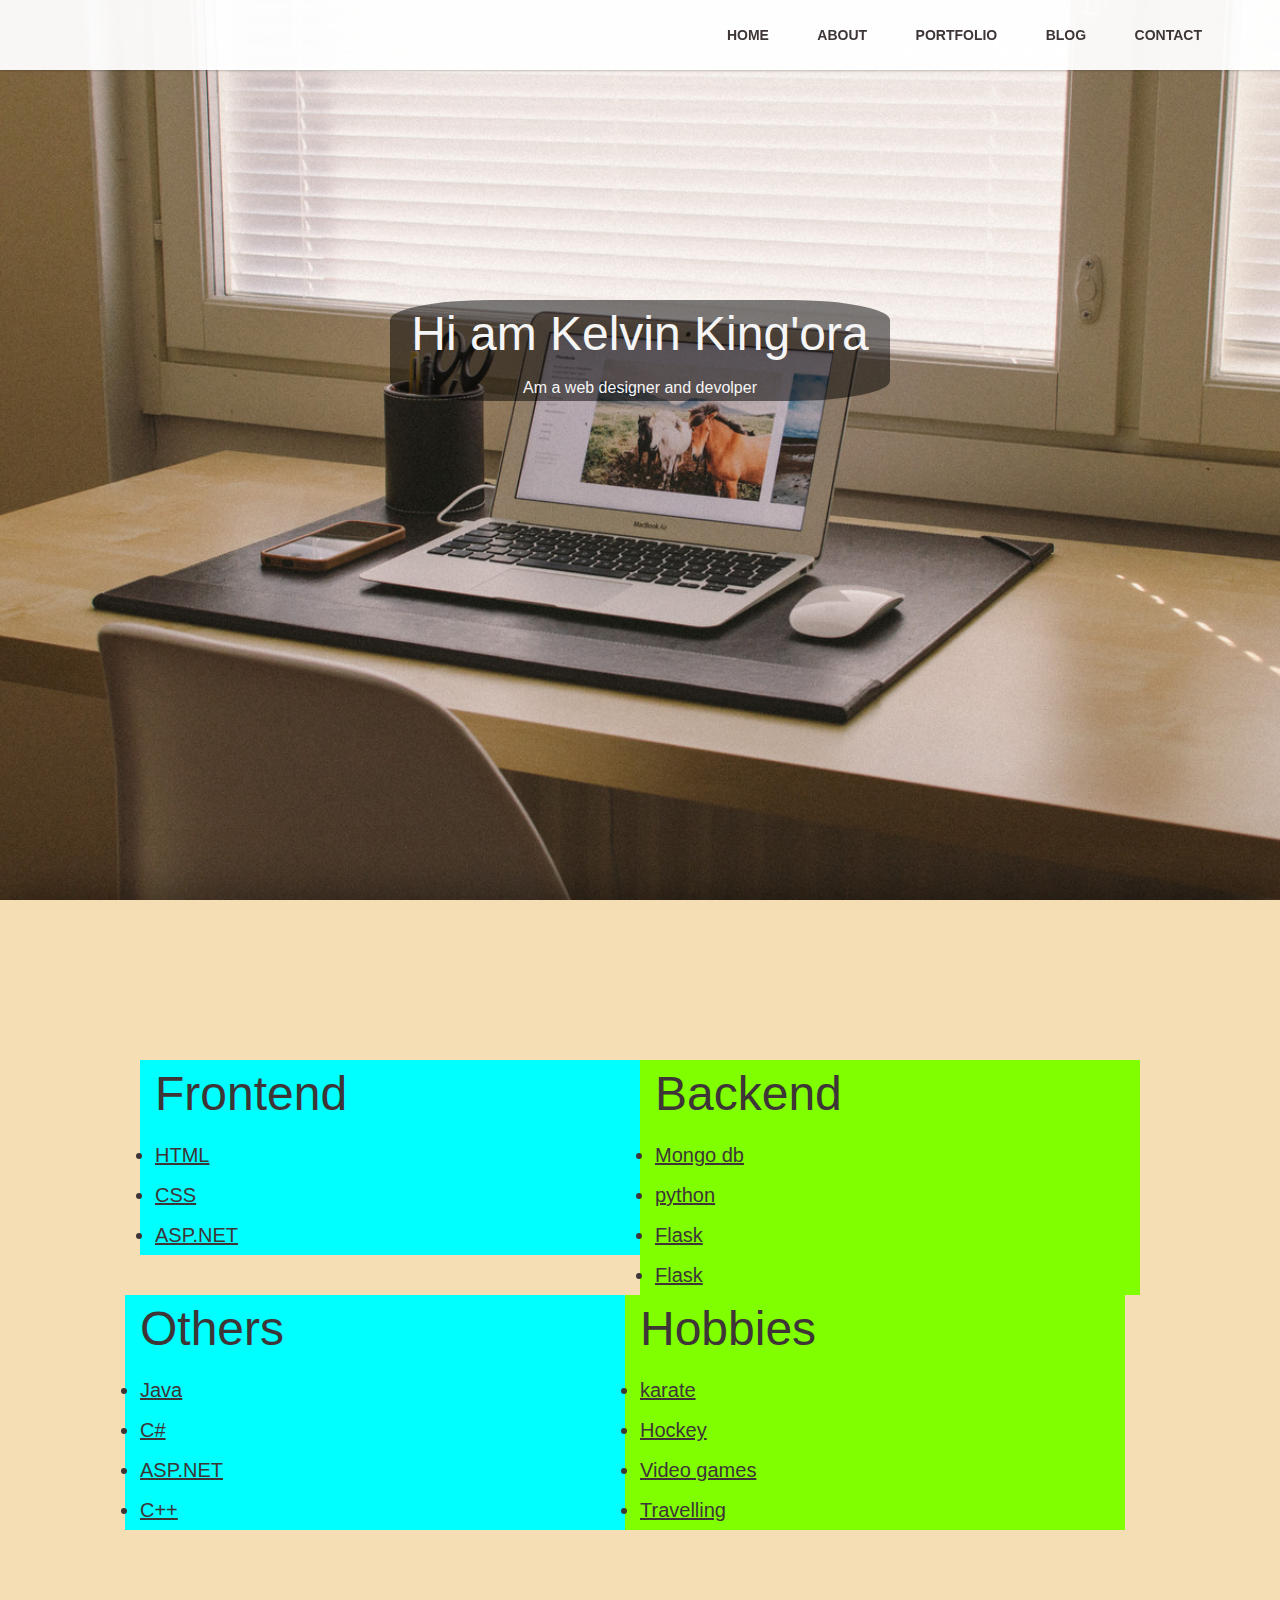
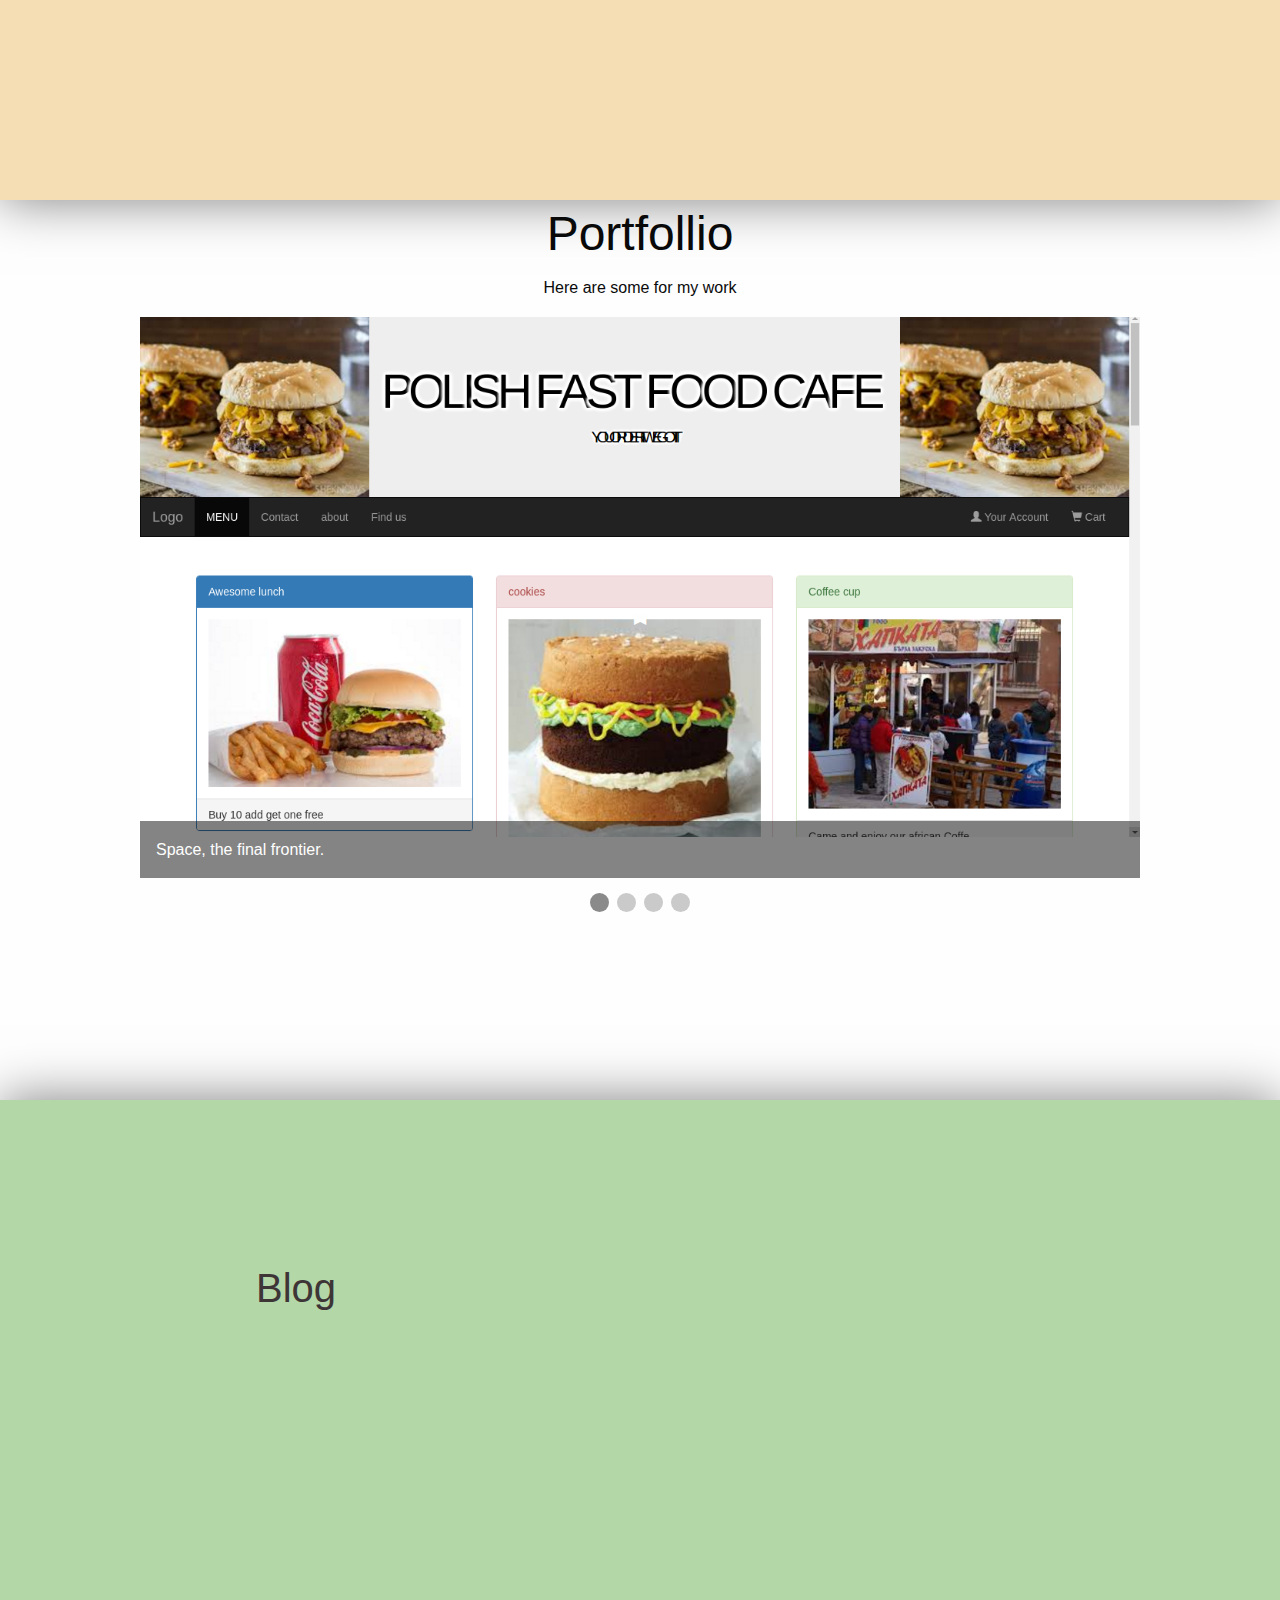
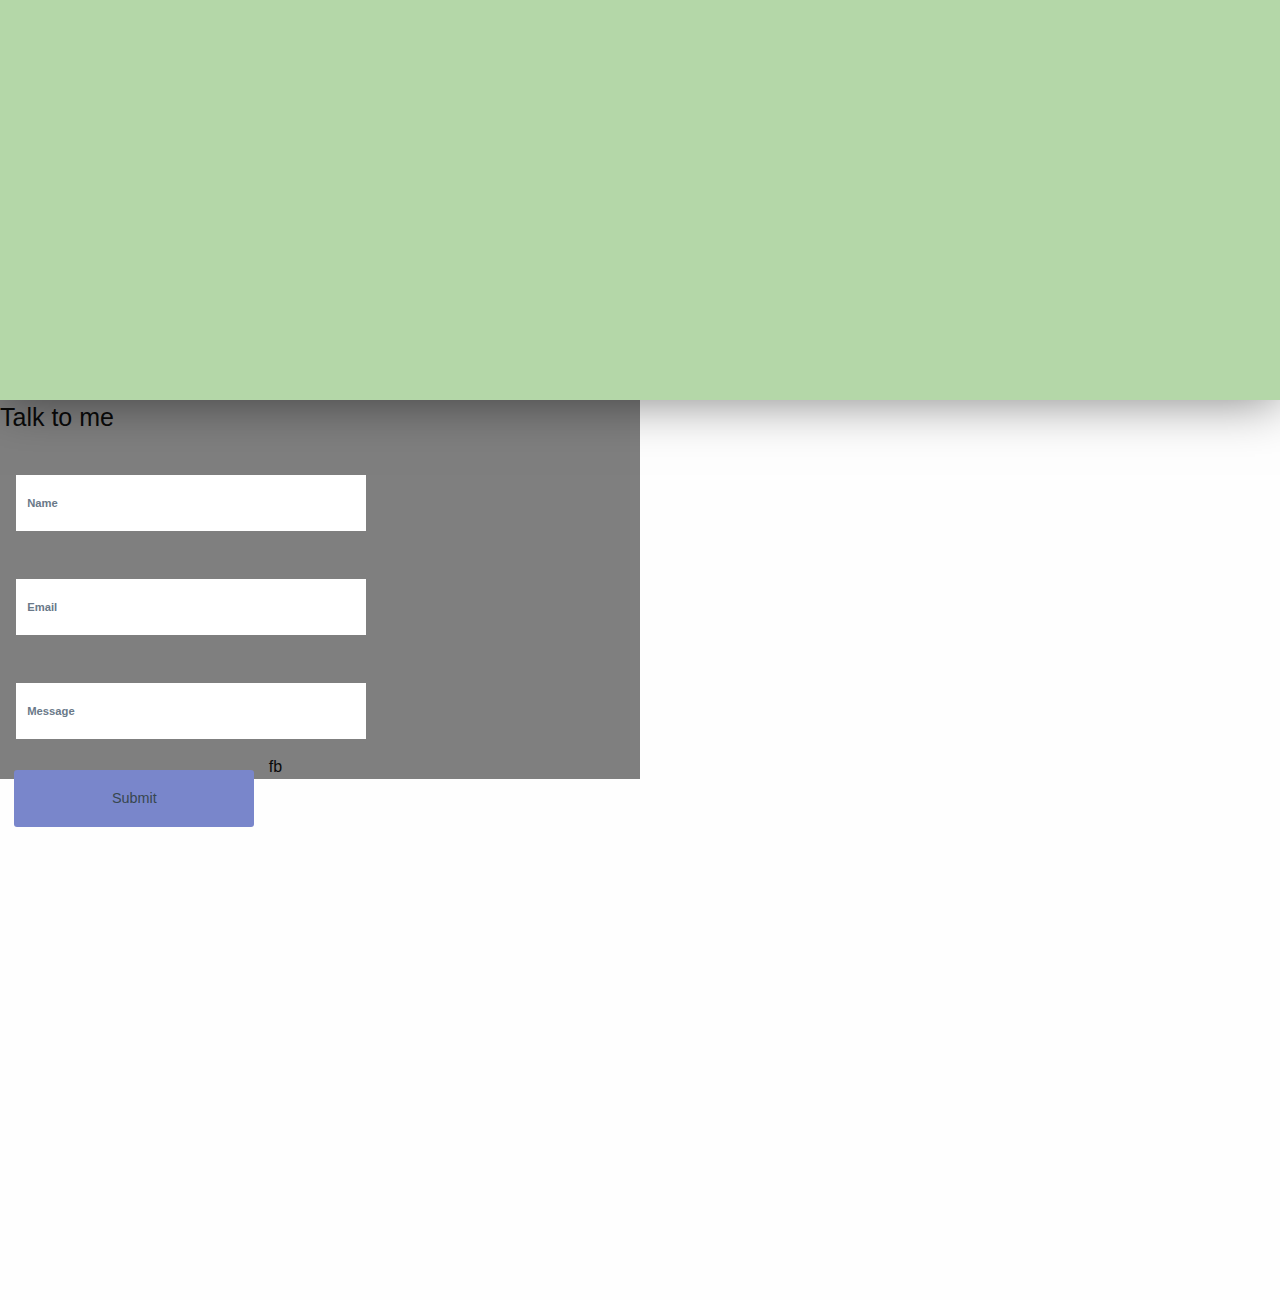
==== main.html @ 80c50687 "responsivenesss" ====
<!doctype html>
<html class="no-js" lang="en" dir="ltr">
  <head>
    <meta charset="utf-8">
    <meta http-equiv="x-ua-compatible" content="ie=edge">
    <meta name="viewport" content="width=device-width, initial-scale=1.0">
    <title>kelvin muchui</title>
      <link href='http://fonts.googleapis.com/css?family=Roboto:400,700,300' rel='stylesheet' type='text/css'>

	<link rel="stylesheet" href="css/reset.css"> <!-- CSS reset -->
	<link rel="stylesheet" href="css/style.css"> <!-- Resource style -->
	<script src="js/modernizr.js"></script> <!-- Modernizr -->
    <link rel="stylesheet" href="css/foundation.css">
      <link rel="stylesheet" href="css/component2.css">
    <link rel="stylesheet" href="css/app.css">
  </head>
  <body>
   <header class="cd-header">
		<nav class="cd-main-nav">
			<ul>
				<!-- inser more links here -->
				<li><a href="#home">Home</a></li>
				<li><a href="#about">About</a></li>
				<li><a href="#portfolio">Portfolio</a></li>
				<li><a href="#blog">Blog</a></li>
				<li><a href="#contact">Contact</a></li>
			</ul>
		</nav> <!-- cd-main-nav -->
	</header>

	<main class="cd-main-content">
		<div class="cd-fixed-bg cd-bg-1">
			<div class="row">
            <div class="small-6 large-centered columns" id="name">
                <h1>
                Hi am Kelvin King'ora
                    </h1>
                    <p>Am a web designer and devolper</p>

                </div>
                </div>

            </div>

		</div> <!-- cd-fixed-bg -->

		<div class="cd-scrolling-bg cd-color-2" id="about">

				<div class="row">
  <div class="small-12 large-6 columns" id="right">

                    <h1>Frontend </h1>
      <u>
      <li>HTML</li>
      <li>CSS</li>
          <li>ASP.NET</li>

      </u>
                    </div>
  <div class="small-12 large-6 columns" id="left">
      <h1>Backend</h1>

                     <u>
      <li>Mongo db</li>
      <li>python</li>
          <li>Flask</li>
        <li>Flask</li>



      </u>
                    </div>
                    <div class="row">
  <div class="small-12 large-6 columns" id="right">

                    <h1>Others</h1>
      <u>
      <li>Java</li>
      <li>C#</li>
          <li>ASP.NET</li>
          <li>C++</li>

      </u>
                    </div>
  <div class="small-12 large-6 columns" id="left">
      <h1>Hobbies</h1>

                     <u>
      <li>karate</li>
      <li>Hockey</li>
          <li>Video games</li>
         <li>Travelling</li>

      </u>
                    </div>

</div>
			</div> <!-- cd-container -->
		</div> <!-- cd-scrolling-bg -->

		<div class="cd-fixed-bg cd-bg-2">
			<div class="row">
            <div class="small-6 large-12" id="portfolio">
                  <h1 id="port">
                Portfollio
                    </h1>
                    <p id="port">Here are some for my work</p>

<div class="orbit" role="region" aria-label="Favorite Space Pictures" data-orbit>
  <ul class="orbit-container">
    <button class="orbit-previous"><span class="show-for-sr">Previous Slide</span>&#9664;&#xFE0E;</button>
    <button class="orbit-next"><span class="show-for-sr">Next Slide</span>&#9654;&#xFE0E;</button>
    <li class="is-active orbit-slide">
      <img class="orbit-image" src="img/fastfood.png" alt="Space">
      <figcaption class="orbit-caption">Space, the final frontier.</figcaption>
    </li>
    <li class="orbit-slide">
      <img class="orbit-image" src="img/hotel.png" alt="Space">
      <figcaption class="orbit-caption">Lets Rocket!</figcaption>
    </li>
    <li class="orbit-slide">
      <img class="orbit-image" src="img/skeis.png" alt="Space">
      <figcaption class="orbit-caption">Encapsulating</figcaption>
    </li>
    <li class="orbit-slide">
      <img class="orbit-image" src="img/watoi.png" alt="Space">
      <figcaption class="orbit-caption">Outta This World</figcaption>
    </li>
  </ul>
  <nav class="orbit-bullets">
    <button class="is-active" data-slide="0"><span class="show-for-sr">First slide details.</span><span class="show-for-sr">Current Slide</span></button>
    <button data-slide="1"><span class="show-for-sr">Second slide details.</span></button>
    <button data-slide="2"><span class="show-for-sr">Third slide details.</span></button>
    <button data-slide="3"><span class="show-for-sr">Fourth slide details.</span></button>
  </nav>
</div>



                </div>
                </div>

		</div> <!-- cd-fixed-bg -->

		<div class="cd-scrolling-bg cd-color-3">
			<div class="cd-container">
                <h2>Blog
            </h2>

			</div> <!-- cd-container -->
		</div> <!-- cd-scrolling-bg -->
		<div class="cd-fixed-bg cd-bg-4" id="contact">
      <div class="small-12 large-6" id="form">
      <h4>Talk to me</h4>
      <section class="content">
				<span class="input input--ichiro">
					<input class="input__field input__field--ichiro" type="text" id="input-25" />
					<label class="input__label input__label--ichiro" for="input-25">
						<span class="input__label-content input__label-content--ichiro">Name</span>
					</label>
				</span>
				<span class="input input--ichiro">
					<input class="input__field input__field--ichiro" type="text" id="input-26" />
					<label class="input__label input__label--ichiro" for="input-26">
						<span class="input__label-content input__label-content--ichiro">Email</span>
					</label>
				</span>
				<span class="input input--ichiro">
					<input class="input__field input__field--ichiro" type="text" id="input-27" />
					<label class="input__label input__label--ichiro" for="input-27">
						<span class="input__label-content input__label-content--ichiro">Message</span>
					</label>
				</span>
          <div class="box bg-1">
					<button class="button button--pipaluk button--text-thick">Submit</button>

				</div>
			</section>
            </div>
            <div class="small-6 large-6 cols" id="form">
                fb
            </div>

            <div class="column small-4" id="form"></div>
		</div> <!-- cd-fixed-bg -->
	</main> <!-- cd-main-content -->
    <script src="js/classie.js"></script>
		<script>
			(function() {
				// trim polyfill : https://developer.mozilla.org/en-US/docs/Web/JavaScript/Reference/Global_Objects/String/Trim
				if (!String.prototype.trim) {
					(function() {
						// Make sure we trim BOM and NBSP
						var rtrim = /^[\s\uFEFF\xA0]+|[\s\uFEFF\xA0]+$/g;
						String.prototype.trim = function() {
							return this.replace(rtrim, '');
						};
					})();
				}

				[].slice.call( document.querySelectorAll( 'input.input__field' ) ).forEach( function( inputEl ) {
					// in case the input is already filled..
					if( inputEl.value.trim() !== '' ) {
						classie.add( inputEl.parentNode, 'input--filled' );
					}

					// events:
					inputEl.addEventListener( 'focus', onInputFocus );
					inputEl.addEventListener( 'blur', onInputBlur );
				} );

				function onInputFocus( ev ) {
					classie.add( ev.target.parentNode, 'input--filled' );
				}

				function onInputBlur( ev ) {
					if( ev.target.value.trim() === '' ) {
						classie.remove( ev.target.parentNode, 'input--filled' );
					}
				}
			})();
		</script>
	<script src="http://ajax.googleapis.com/ajax/libs/jquery/1.11.0/jquery.min.js"></script>
	<script src="js/main.js"></script> <!-- Resource jQuery -->

    <script src="js/vendor/jquery.js"></script>
    <script src="js/vendor/what-input.js"></script>
    <script src="js/vendor/foundation.js"></script>
    <script src="js/app.js"></script>
  </body>
</html>
---- css/style.css ----
/* -------------------------------- 

Primary style

-------------------------------- */
html * {
  -webkit-font-smoothing: antialiased;
  -moz-osx-font-smoothing: grayscale;
}

*, *:after, *:before {
  -webkit-box-sizing: border-box;
  -moz-box-sizing: border-box;
  box-sizing: border-box;
}

body {
  font-size: 100%;
  font-family: "Roboto", sans-serif;
  color: #3d3536;
  background-color: white;
}

body, html {
  /* important */
  height: 100%;
}

a {
  color: #b4d7a8;
  text-decoration: none;
}

/* -------------------------------- 

Modules - reusable parts of our design

-------------------------------- */
.cd-container {
  /* this class is used to give a max-width to the element it is applied to, and center it horizontally when it reaches that max-width */
  width: 90%;
  max-width: 768px;
  margin: 0 auto;
}
.cd-container::after {
  /* clearfix */
  content: '';
  display: table;
  clear: both;
}

/* -------------------------------- 

Main components 

-------------------------------- */
.cd-header {
  position: fixed;
  top: 0;
  left: 0;
  width: 100%;
  height: 50px;
  background: rgba(255, 255, 255, 0.95);
  box-shadow: 0 1px 2px rgba(0, 0, 0, 0.2);
  z-index: 2;
}
.cd-header:after {
  content: "";
  display: table;
  clear: both;
}
.cd-header #cd-logo {
  float: left;
  margin: 13px 0 0 5%;
}
.cd-header #cd-logo img {
  display: block;
}
@media only screen and (min-width: 768px) {
  .cd-header {
    height: 70px;
  }
  .cd-header #cd-logo {
    margin: 23px 0 0 5%;
  }
}

.cd-main-nav {
  float: right;
  margin-right: 5%;
  width: 44px;
  height: 100%;
  background: url("../img/cd-icon-menu.svg") no-repeat center center;
  background-size: 44px 44px;
  cursor: pointer;
}
.cd-main-nav ul {
  position: absolute;
  top: 0;
  left: 0;
  width: 100%;
  -webkit-transform: translateY(-100%);
  -moz-transform: translateY(-100%);
  -ms-transform: translateY(-100%);
  -o-transform: translateY(-100%);
  transform: translateY(-100%);
}
.cd-main-nav ul.is-visible {
  -webkit-transform: translateY(50px);
  -moz-transform: translateY(50px);
  -ms-transform: translateY(50px);
  -o-transform: translateY(50px);
  transform: translateY(50px);
}
.cd-main-nav a {
  display: block;
  height: 50px;
  line-height: 50px;
  padding-left: 5%;
  background: #2f292a;
  border-top: 1px solid #453c3d;
  color: #8e7d7f;
}
@media only screen and (min-width: 768px) {
  .cd-main-nav {
    width: auto;
    height: auto;
    background: none;
    cursor: auto;
  }
  .cd-main-nav ul {
    position: static;
    width: auto;
    -webkit-transform: translateY(0);
    -moz-transform: translateY(0);
    -ms-transform: translateY(0);
    -o-transform: translateY(0);
    transform: translateY(0);
    line-height: 70px;
  }
  .cd-main-nav ul.is-visible {
    -webkit-transform: translateY(0);
    -moz-transform: translateY(0);
    -ms-transform: translateY(0);
    -o-transform: translateY(0);
    transform: translateY(0);
  }
  .cd-main-nav li {
    display: inline-block;
    margin-left: 1em;
  }
  .cd-main-nav a {
    display: inline-block;
    height: auto;
    line-height: normal;
    background: transparent;
    padding: .6em 1em;
    border-top: none;
    color: #3d3536;
    text-transform: uppercase;
    font-weight: bold;
    font-size: 14px;
    font-size: 0.875rem;
  }
  .no-touch .cd-main-nav a:hover {
    color: #99a478;
  }
}

.cd-main-content {
  /* you need to assign a min-height to the main content so that the children can inherit it*/
  height: 100%;
  position: relative;
  z-index: 1;
}

.cd-fixed-bg {
  position: relative;
  min-height: 100%;
  background-size: cover;
  background-repeat: no-repeat;
  background-position: center center;
  z-index: 1;
}

.cd-fixed-bg.cd-bg-1 {
  background-image: url("../img/work-desk-computer-laptop.jpg");
}
.cd-fixed-bg.cd-bg-2 {
  background-image: url("../img/cd-background-2.jpg");
}
.cd-fixed-bg.cd-bg-3 {
  background-image: url("../img/cd-background-3.jpg");
}
.cd-fixed-bg.cd-bg-4 {
  background-image: url("../img/cd-background-4.jpg");
}
@media only screen and (min-width: 768px) {
  .cd-fixed-bg h1, .cd-fixed-bg h2 {
    font-size: 36px;
  }
}
@media only screen and (min-width: 1170px) {
  .cd-fixed-bg {
    background-attachment: fixed;
  }
  .cd-fixed-bg h1, .cd-fixed-bg h2 {
    font-size: 48px;
    font-weight: 300;
  }
}

.cd-scrolling-bg {
  position: relative;
  min-height: 100%;
  padding: 4em 0;
  line-height: 1.6;
  box-shadow: 0 0 50px rgba(0, 0, 0, 0.5);
  z-index: 2;
}
.cd-scrolling-bg.cd-color-1 {
  background-color: #3d3536;
  color: #a6989a;
}
.cd-scrolling-bg.cd-color-2 {
  background-color:wheat;
  color: #3d3536;
}
.cd-scrolling-bg.cd-color-3 {
  background-color: #b4d7a8;
  color: #3d3536;
}
@media only screen and (min-width: 768px) {
  .cd-scrolling-bg {
    padding: 8em 0;
    font-size: 20px;
    font-size: 1.25rem;
    line-height: 2;
    font-weight: 300;
  }
}
---- css/component2.css ----
.grid {
	padding: 20px 20px 100px 20px;
	max-width: 1300px;
	margin: 0 auto;
	list-style: none;
	text-align: center;
}

.grid li {
	display: inline-block;
	width: 440px;
	margin: 0;
	padding: 20px;
	text-align: left;
	position: relative;
}

.grid figure {
	margin: 0;
	position: relative;
}

.grid figure img {
	max-width: 100%;
	display: block;
	position: relative;
}

.grid figcaption {
	position: absolute;
	top: 0;
	left: 0;
	padding: 20px;
	background: #2c3f52;
	color: #ed4e6e;
}

.grid figcaption h3 {
	margin: 0;
	padding: 0;
	color: #fff;
}

.grid figcaption span:before {
	content: 'by ';
}

.grid figcaption a {
	text-align: center;
	padding: 5px 10px;
	border-radius: 2px;
	display: inline-block;
	background: #ed4e6e;
	color: #fff;
}

/* Individual Caption Styles */

/* Caption Style 1 */
.cs-style-1 figcaption {
	height: 100%;
	width: 100%;
	opacity: 0;
	text-align: center;
	-webkit-backface-visibility: hidden;
	-moz-backface-visibility: hidden;
	backface-visibility: hidden;
	-webkit-transition: -webkit-transform 0.3s, opacity 0.3s;
	-moz-transition: -moz-transform 0.3s, opacity 0.3s;
	transition: transform 0.3s, opacity 0.3s;
}

.no-touch .cs-style-1 figure:hover figcaption,
.cs-style-1 figure.cs-hover figcaption {
	opacity: 1;
	-webkit-transform: translate(15px, 15px);
	-moz-transform: translate(15px, 15px);
	-ms-transform: translate(15px, 15px);
	transform: translate(15px, 15px);
}

.cs-style-1 figcaption h3 {
	margin-top: 70px;
}

.cs-style-1 figcaption span {
	display: block;
}

.cs-style-1 figcaption a {
	margin-top: 30px;
}

/* Caption Style 2 */
.cs-style-2 figure img {
	z-index: 10;
	-webkit-transition: -webkit-transform 0.4s;
	-moz-transition: -moz-transform 0.4s;
	transition: transform 0.4s;
}

.no-touch .cs-style-2 figure:hover img,
.cs-style-2 figure.cs-hover img {
	-webkit-transform: translateY(-90px);
	-moz-transform: translateY(-90px);
	-ms-transform: translateY(-90px);
	transform: translateY(-90px);
}

.cs-style-2 figcaption {
	height: 90px;
	width: 100%;
	top: auto;
	bottom: 0;
}

.cs-style-2 figcaption a {
	position: absolute;
	right: 20px;
	top: 30px;
}

/* Caption Style 3 */
.cs-style-3 figure {
	overflow: hidden;
}

.cs-style-3 figure img {
	-webkit-transition: -webkit-transform 0.4s;
	-moz-transition: -moz-transform 0.4s;
	transition: transform 0.4s;
}

.no-touch .cs-style-3 figure:hover img,
.cs-style-3 figure.cs-hover img {
	-webkit-transform: translateY(-50px);
	-moz-transform: translateY(-50px);
	-ms-transform: translateY(-50px);
	transform: translateY(-50px);
}

.cs-style-3 figcaption {
	height: 100px;
	width: 100%;
	top: auto;
	bottom: 0;
	opacity: 0;
	-webkit-transform: translateY(100%);
	-moz-transform: translateY(100%);
	-ms-transform: translateY(100%);
	transform: translateY(100%);
	-webkit-transition: -webkit-transform 0.4s, opacity 0.1s 0.3s;
	-moz-transition: -moz-transform 0.4s, opacity 0.1s 0.3s;
	transition: transform 0.4s, opacity 0.1s 0.3s;
}

.no-touch .cs-style-3 figure:hover figcaption,
.cs-style-3 figure.cs-hover figcaption {
	opacity: 1;
	-webkit-transform: translateY(0px);
	-moz-transform: translateY(0px);
	-ms-transform: translateY(0px);
	transform: translateY(0px);
	-webkit-transition: -webkit-transform 0.4s, opacity 0.1s;
	-moz-transition: -moz-transform 0.4s, opacity 0.1s;
	transition: transform 0.4s, opacity 0.1s;
}

.cs-style-3 figcaption a {
	position: absolute;
	bottom: 20px;
	right: 20px;
}

/* Caption Style 4 */
.cs-style-4 li {
	-webkit-perspective: 1700px;
	-moz-perspective: 1700px;
	perspective: 1700px;
	-webkit-perspective-origin: 0 50%;
	-moz-perspective-origin: 0 50%;
	perspective-origin: 0 50%;
}

.cs-style-4 figure {
	-webkit-transform-style: preserve-3d;
	-moz-transform-style: preserve-3d;
	transform-style: preserve-3d;
}

.cs-style-4 figure > div {
	overflow: hidden;
}

.cs-style-4 figure img {
	-webkit-transition: -webkit-transform 0.4s;
	-moz-transition: -moz-transform 0.4s;
	transition: transform 0.4s;
}

.no-touch .cs-style-4 figure:hover img,
.cs-style-4 figure.cs-hover img {
	-webkit-transform: translateX(25%);
	-moz-transform: translateX(25%);
	-ms-transform: translateX(25%);
	transform: translateX(25%);
}

.cs-style-4 figcaption {
	height: 100%;
	width: 50%;
	opacity: 0;
	-webkit-backface-visibility: hidden;
	-moz-backface-visibility: hidden;
	backface-visibility: hidden;
	-webkit-transform-origin: 0 0;
	-moz-transform-origin: 0 0;
	transform-origin: 0 0;
	-webkit-transform: rotateY(-90deg);
	-moz-transform: rotateY(-90deg);
	transform: rotateY(-90deg);
	-webkit-transition: -webkit-transform 0.4s, opacity 0.1s 0.3s;
	-moz-transition: -moz-transform 0.4s, opacity 0.1s 0.3s;
	transition: transform 0.4s, opacity 0.1s 0.3s;
}

.no-touch .cs-style-4 figure:hover figcaption,
.cs-style-4 figure.cs-hover figcaption {
	opacity: 1;
	-webkit-transform: rotateY(0deg);
	-moz-transform: rotateY(0deg);
	transform: rotateY(0deg);
	-webkit-transition: -webkit-transform 0.4s, opacity 0.1s;
	-moz-transition: -moz-transform 0.4s, opacity 0.1s;
	transition: transform 0.4s, opacity 0.1s;
}

.cs-style-4 figcaption a {
	position: absolute;
	bottom: 20px;
	right: 20px;
}

/* Caption Style 5 */
.cs-style-5 figure img {
	z-index: 10;
	-webkit-transition: -webkit-transform 0.4s;
	-moz-transition: -moz-transform 0.4s;
	transition: transform 0.4s;
}

.no-touch .cs-style-5 figure:hover img,
.cs-style-5 figure.cs-hover img {
	-webkit-transform: scale(0.4);
	-moz-transform: scale(0.4);
	-ms-transform: scale(0.4);
	transform: scale(0.4);
}

.cs-style-5 figcaption {
	height: 100%;
	width: 100%;
	opacity: 0;
	-webkit-transform: scale(0.7);
	-moz-transform: scale(0.7);
	-ms-transform: scale(0.7);
	transform: scale(0.7);
	-webkit-backface-visibility: hidden;
	-moz-backface-visibility: hidden;
	backface-visibility: hidden;
	-webkit-transition: -webkit-transform 0.4s, opacity 0.4s;
	-moz-transition: -moz-transform 0.4s, opacity 0.4s;
	transition: transform 0.4s, opacity 0.4s;
}

.no-touch .cs-style-5 figure:hover figcaption,
.cs-style-5 figure.cs-hover figcaption {
	-webkit-transform: scale(1);
	-moz-transform: scale(1);
	-ms-transform: scale(1);
	transform: scale(1);
	opacity: 1;
}

.cs-style-5 figure a {
	position: absolute;
	bottom: 20px;
	right: 20px;
}

/* Caption Style 6 */
.cs-style-6 figure img {
	z-index: 10;
	-webkit-transition: -webkit-transform 0.4s;
	-moz-transition: -moz-transform 0.4s;
	transition: transform 0.4s;
}

.no-touch .cs-style-6 figure:hover img,
.cs-style-6 figure.cs-hover img {
	-webkit-transform: translateY(-50px) scale(0.5);
	-moz-transform: translateY(-50px) scale(0.5);
	-ms-transform: translateY(-50px) scale(0.5);
	transform: translateY(-50px) scale(0.5);
}

.cs-style-6 figcaption {
	height: 100%;
	width: 100%;
}

.cs-style-6 figcaption h3 {
	margin-top: 60%;
}

.cs-style-6 figcaption a {
	position: absolute;
	bottom: 20px;
	right: 20px;
}

/* Caption Style 7 */
.cs-style-7 li:first-child { z-index: 6; }
.cs-style-7 li:nth-child(2) { z-index: 5; }
.cs-style-7 li:nth-child(3) { z-index: 4; }
.cs-style-7 li:nth-child(4) { z-index: 3; }
.cs-style-7 li:nth-child(5) { z-index: 2; }
.cs-style-7 li:nth-child(6) { z-index: 1; }

.cs-style-7 figure img {
	z-index: 10;
}

.cs-style-7 figcaption {
	height: 100%;
	width: 100%;
	opacity: 0;
	-webkit-backface-visibility: hidden;
	-moz-backface-visibility: hidden;
	backface-visibility: hidden;
	-webkit-transition: opacity 0.3s, height 0.3s, box-shadow 0.3s;
	-moz-transition: opacity 0.3s, height 0.3s, box-shadow 0.3s;
	transition: opacity 0.3s, height 0.3s, box-shadow 0.3s;
	box-shadow: 0 0 0 0px #2c3f52;
}

.no-touch .cs-style-7 figure:hover figcaption,
.cs-style-7 figure.cs-hover figcaption {
	opacity: 1;
	height: 130%;
	box-shadow: 0 0 0 10px #2c3f52;
}

.cs-style-7 figcaption h3 {
	margin-top: 86%;
}

.cs-style-7 figcaption h3,
.cs-style-7 figcaption span,
.cs-style-7 figcaption a {
	opacity: 0;
	-webkit-transition: opacity 0s;
	-moz-transition: opacity 0s;
	transition: opacity 0s;
}

.cs-style-7 figcaption a {
	position: absolute;
	bottom: 20px;
	right: 20px;
}

.no-touch .cs-style-7 figure:hover figcaption h3,
.no-touch .cs-style-7 figure:hover figcaption span,
.no-touch .cs-style-7 figure:hover figcaption a,
.cs-style-7 figure.cs-hover figcaption h3,
.cs-style-7 figure.cs-hover figcaption span,
.cs-style-7 figure.cs-hover figcaption a {
	-webkit-transition: opacity 0.3s 0.2s;
	-moz-transition: opacity 0.3s 0.2s;
	transition: opacity 0.3s 0.2s;
	opacity: 1;
}

@media screen and (max-width: 31.5em) {
	.grid {
		padding: 10px 10px 100px 10px;
	}
	.grid li {
		width: 100%;
		min-width: 300px;
	}
}
---- css/app.css ----
#name{
    margin-top: 30%;
    text-align: center;
    color: whitesmoke;
}
.input {
	position: relative;
	z-index: 1;
	display: inline-block;
	margin: 1em;
	max-width: 350px;
	width: calc(100% - 2em);
	vertical-align: top;
}

.input__field {
	position: relative;
	display: block;
	float: right;
	padding: 0.8em;
	width: 60%;
	border: none;
	border-radius: 0;
	background: #f0f0f0;
	color: #aaa;
	font-weight: bold;
	font-family: "Helvetica Neue", Helvetica, Arial, sans-serif;
	-webkit-appearance: none; /* for box shadows to show on iOS */
}

.input__field:focus {
	outline: none;
}

.input__label {
	display: inline-block;
	float: right;
	padding: 0 1em;
	width: 40%;
	color: #6a7989;
	font-weight: bold;
	font-size: 70.25%;
	-webkit-font-smoothing: antialiased;
    -moz-osx-font-smoothing: grayscale;
	-webkit-touch-callout: none;
	-webkit-user-select: none;
	-khtml-user-select: none;
	-moz-user-select: none;
	-ms-user-select: none;
	user-select: none;
}

.input__label-content {
	position: relative;
	display: block;
	padding: 1.6em 0;
	width: 100%;
}

.graphic {
	position: absolute;
	top: 0;
	left: 0;
	fill: none;
}

.icon {
	color: #ddd;
	font-size: 150%;
}
.input--ichiro {
	margin-top: 2em;
}

.input__field--ichiro {
	position: absolute;
	top: 4px;
	left: 4px;
	z-index: 100;
	display: block;
	padding: 0 0.55em;
	width: calc(100% - 8px);
	height: calc(100% - 8px);
	background: #f0f0f0;
	color: #7F8994;
	opacity: 0;
	-webkit-transform: scale3d(1, 0, 1);
	transform: scale3d(1, 0, 1);
	-webkit-transform-origin: 50% 100%;
	transform-origin: 50% 100%;
	-webkit-transition: opacity 0.3s, -webkit-transform 0.3s;
	transition: opacity 0.3s, transform 0.3s;
}

.input__label--ichiro {
	width: 100%;
	text-align: left;
	cursor: text;
}

.input__label--ichiro::before {
	content: '';
	position: absolute;
	top: 0;
	left: 0;
	width: 100%;
	height: 100%;
	background: #fff;
	-webkit-transform-origin: 50% 100%;
	transform-origin: 50% 100%;
	-webkit-transition: -webkit-transform 0.3s;
	transition: transform 0.3s;
}

.input__label-content--ichiro {
	-webkit-transform-origin: 0% 50%;
	transform-origin: 0% 50%;
	-webkit-transition: -webkit-transform 0.3s;
	transition: transform 0.3s;
}

.input__field--ichiro:focus,
.input--filled .input__field--ichiro {
	opacity: 1;
	-webkit-transform: scale3d(1, 1, 1);
	transform: scale3d(1, 1, 1);
}

.input__field--ichiro:focus + .input__label--ichiro,
.input--filled .input__label--ichiro {
	cursor: default;
	pointer-events: none;
}

.input__field--ichiro:focus + .input__label--ichiro::before,
.input--filled .input__label--ichiro::before {
	-webkit-transform: scale3d(1, 1.5, 1);
	transform: scale3d(1, 1.5, 1);
}

.input__field--ichiro:focus + .input__label--ichiro .input__label-content--ichiro,
.input--filled .input__label-content--ichiro {
	-webkit-transform: translate3d(0, -3.15em, 0) scale3d(0.8, 0.8, 1);
	transform: translate3d(0, -3.15em, 0) scale3d(0.8, 0.8, 1) translateZ(1px);
}
.button {
	float: left;
	min-width: 150px;
	max-width: 250px;
	display: block;
	margin: 1em;
	padding: 1em 2em;
	border: none;
	background: none;
	color: inherit;
	vertical-align: middle;
	position: relative;
	z-index: 1;
	-webkit-backface-visibility: hidden;
	-moz-osx-font-smoothing: grayscale;
}
.button:focus {
	outline: none;
}
.button > span {
	vertical-align: middle;
}

/* Text color adjustments (we could stick to the "inherit" but that does not work well in Safari) */
.bg-1 .button {
	color: #37474f;
	border-color: #37474f;
}
.bg-2 .button {
	color: #ECEFF1;
	border-color: #ECEFF1;
}
.bg-3 .button {
	color: #fff;
	border-color: #fff;
}

.button--pipaluk {
	width: 240px;
	padding: 1.5em 3em;
	color: #fff;
}
.button--pipaluk.button--inverted {
	color: #7986cb;
}
.button--pipaluk::before,
.button--pipaluk::after {
	content: '';
	border-radius: inherit;
	position: absolute;
	top: 0;
	left: 0;
	width: 100%;
	height: 100%;
	z-index: -1;
	-webkit-transition: -webkit-transform 0.3s, background-color 0.3s;
	transition: transform 0.3s, background-color 0.3s;
	-webkit-transition-timing-function: cubic-bezier(0.25, 0, 0.3, 1);
	transition-timing-function: cubic-bezier(0.25, 0, 0.3, 1);
}
.button--pipaluk::before {
	border: 2px solid #7986cb;
}
.button--pipaluk.button--inverted::before {
	border-color: #fff;
}
.button--pipaluk::after {
	background: #7986cb;
}
.button--pipaluk.button--inverted::after {
	background: #fff;
}
.button--pipaluk:hover::before {
	-webkit-transform: scale3d(1, 1, 1);
	transform: scale3d(1, 1, 1);
}
.button--pipaluk::before,
.button--pipaluk:hover::after {
	-webkit-transform: scale3d(0.7, 0.7, 1);
	transform: scale3d(0.7, 0.7, 1);
}
.button--pipaluk:hover::after {
	background-color: #3f51b5;
}
.button--pipaluk.button--inverted:hover::after {
	background-color: #fff;
}

.col-md-3 {
    margin-left:5%;
    }
/*Remove that CSS*/



button {
  margin: 20px 0;
  line-height: 34px;
  position: relative;
  cursor: pointer;
  user-select: none;
  outline:none !important;
  width:100%;
}

button:active {

  outline:none;
}

button.ribbon {

  outline:none;
  outline-color: transparent;
}
button.ribbon:before, button.ribbon:after {
  top: 5px;
  z-index: -10;
}
button.ribbon:before {
  border-color: #53dab6 #53dab6 #53dab6 transparent;
  left: -25px;
  border-width: 17px;
}
button.ribbon:after {
  border-color: #53dab6 transparent #53dab6 #53dab6;
  right: -25px;
  border-width: 17px;
}

button:before, button:after {
  content: '';
  position: absolute;
  height: 0;
  width: 0;
  border-style: solid;
  border-width: 0;
  outline:none;
}

button.btn-default:before {
  border-color: #757575 #757575 #757575 transparent;
    }
    button.btn-default:after {
  border-color: #757575 transparent #757575 #757575;
    }

#form{
  background-color: rgba(0,0,0,0.5);
}
#name{
    background-color: rgba(0,0,0,0.5);
    border-radius: 20%;
}
#right{
background-color: aqua;
}
#left{
    background-color: chartreuse;
}
#port{

    text-align: center;
}
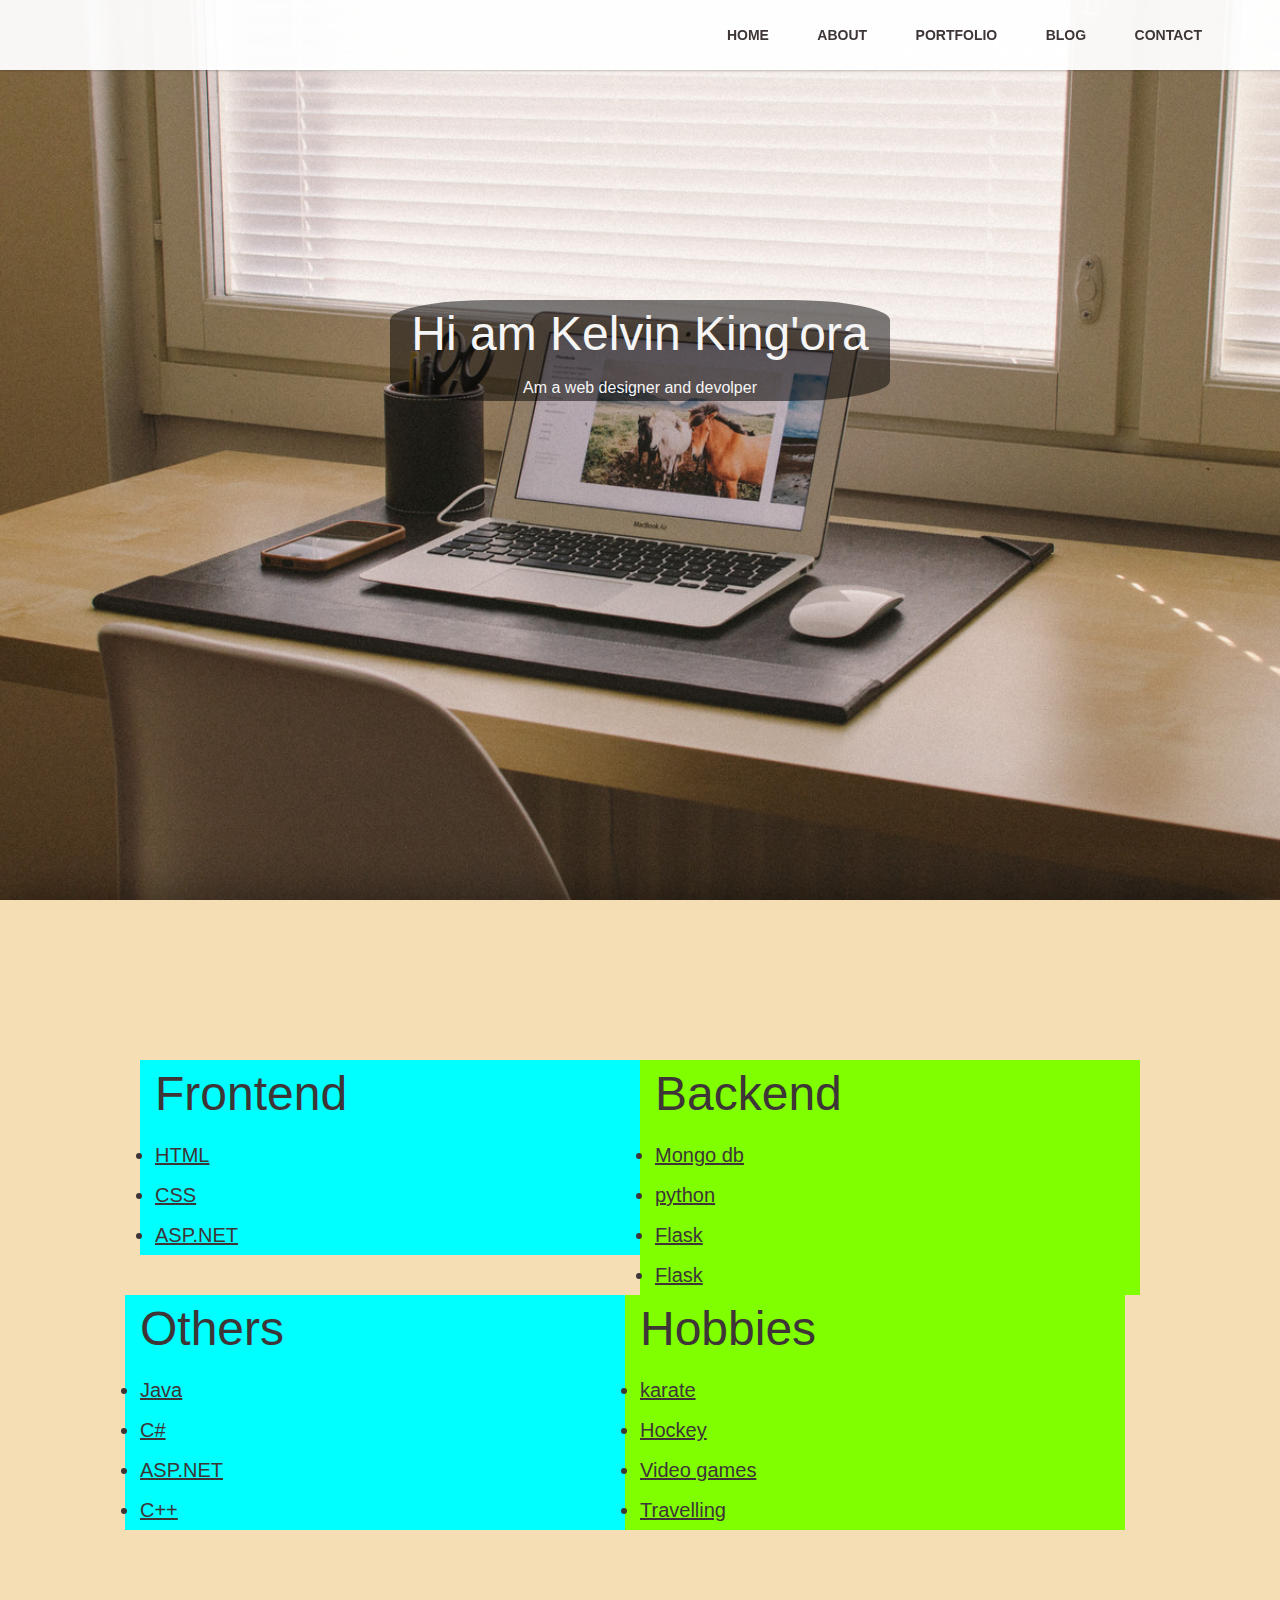
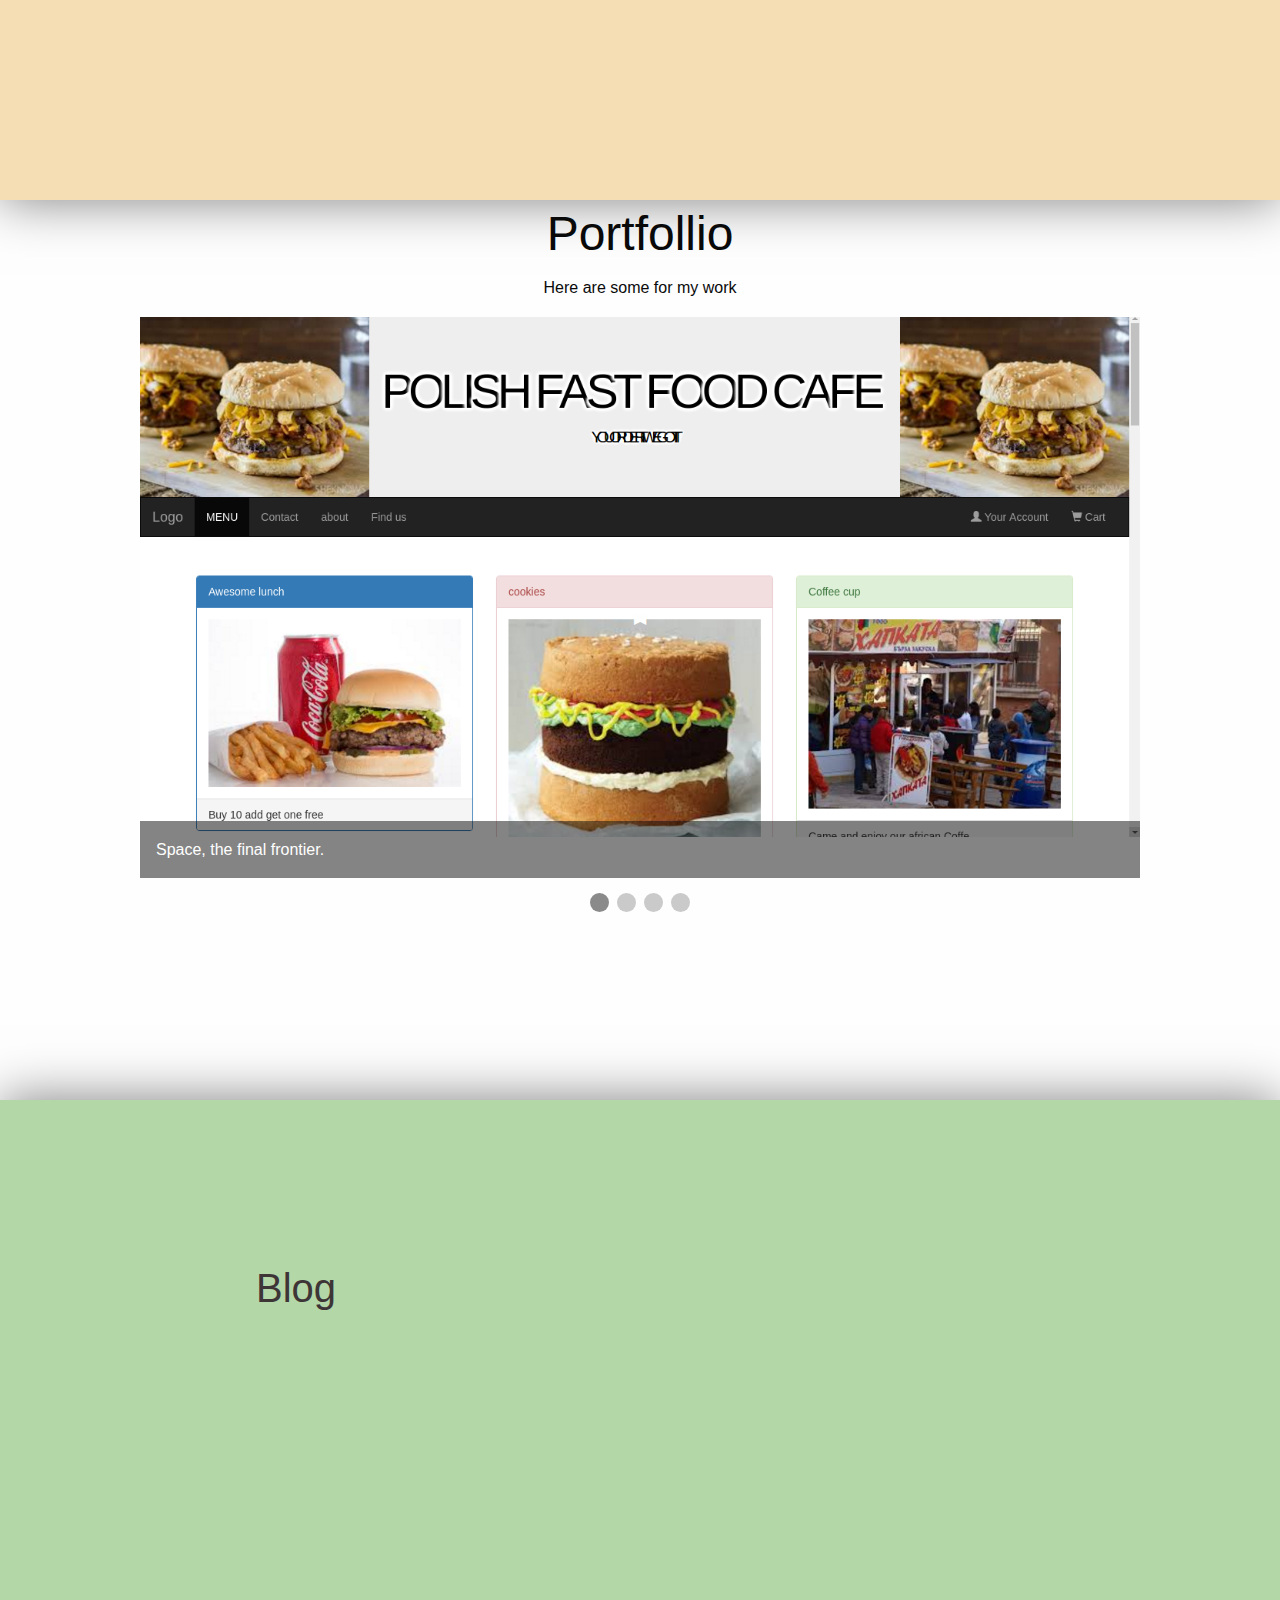
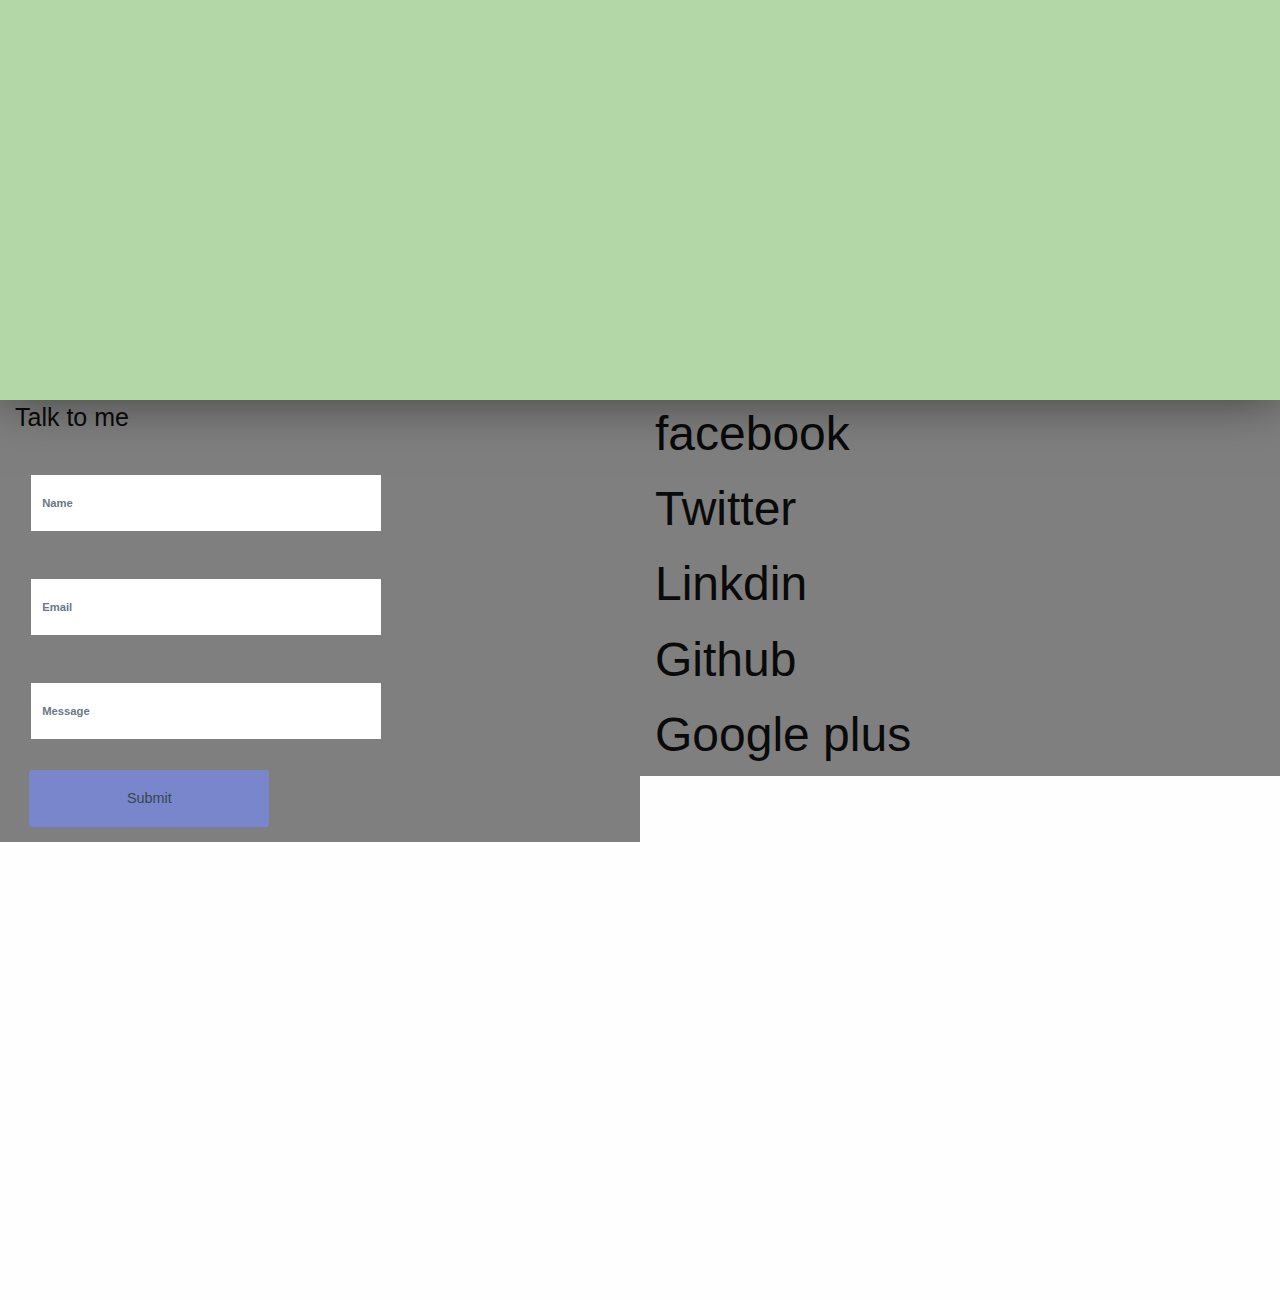
==== commit fc4601a9: "social media" ====
--- a/main.html
+++ b/main.html
@@ -150,7 +150,7 @@
 			</div> <!-- cd-container -->
 		</div> <!-- cd-scrolling-bg -->
 		<div class="cd-fixed-bg cd-bg-4" id="contact">
-      <div class="small-12 large-6" id="form">
+      <div class="small-12 large-6 columns" id="form">
       <h4>Talk to me</h4>
       <section class="content">
 				<span class="input input--ichiro">
@@ -177,8 +177,12 @@
 				</div>
 			</section>
             </div>
-            <div class="small-6 large-6 cols" id="form">
-                fb
+            <div class="small-6 large-6 columns" id="form">
+                <h1>facebook</h1>
+                <h1>Twitter</h1>
+                <h1>Linkdin</h1>
+                <h1>Github</h1>
+                <h1>Google plus</h1>
             </div>
 
             <div class="column small-4" id="form"></div>
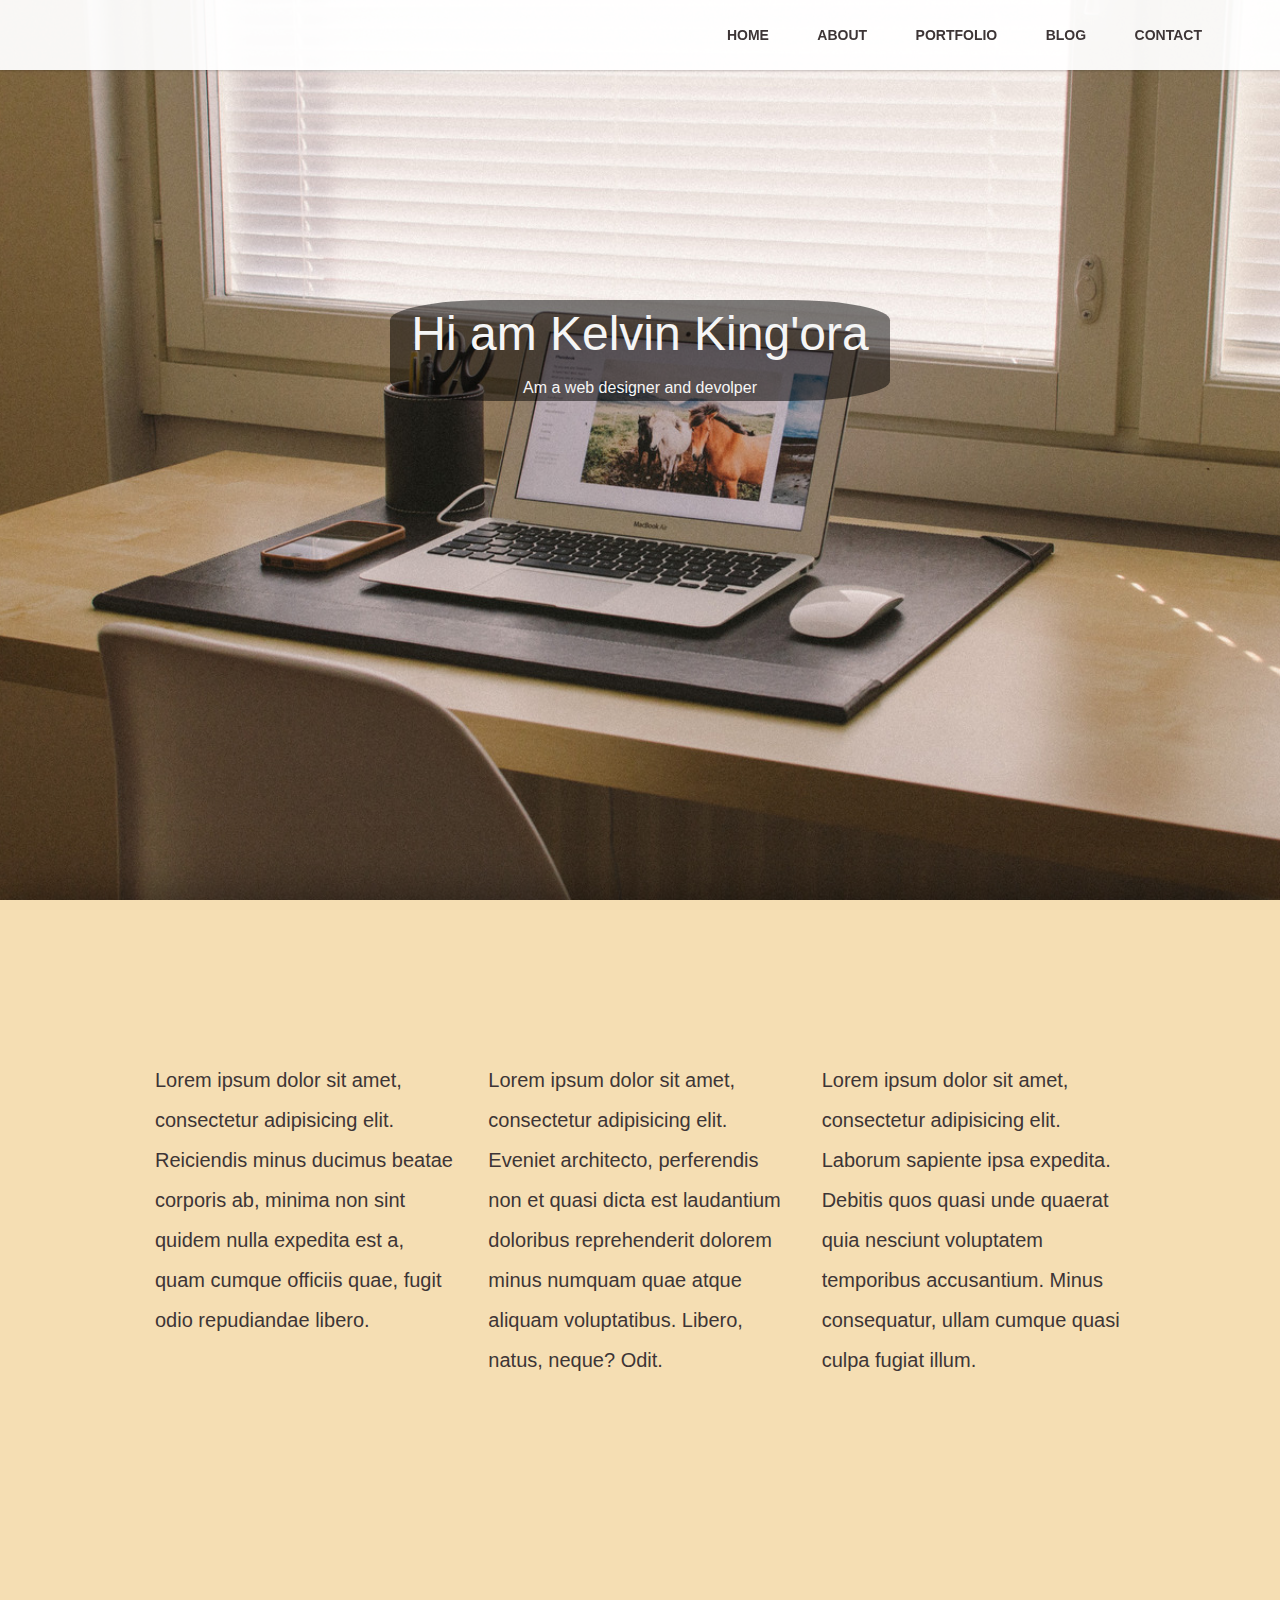
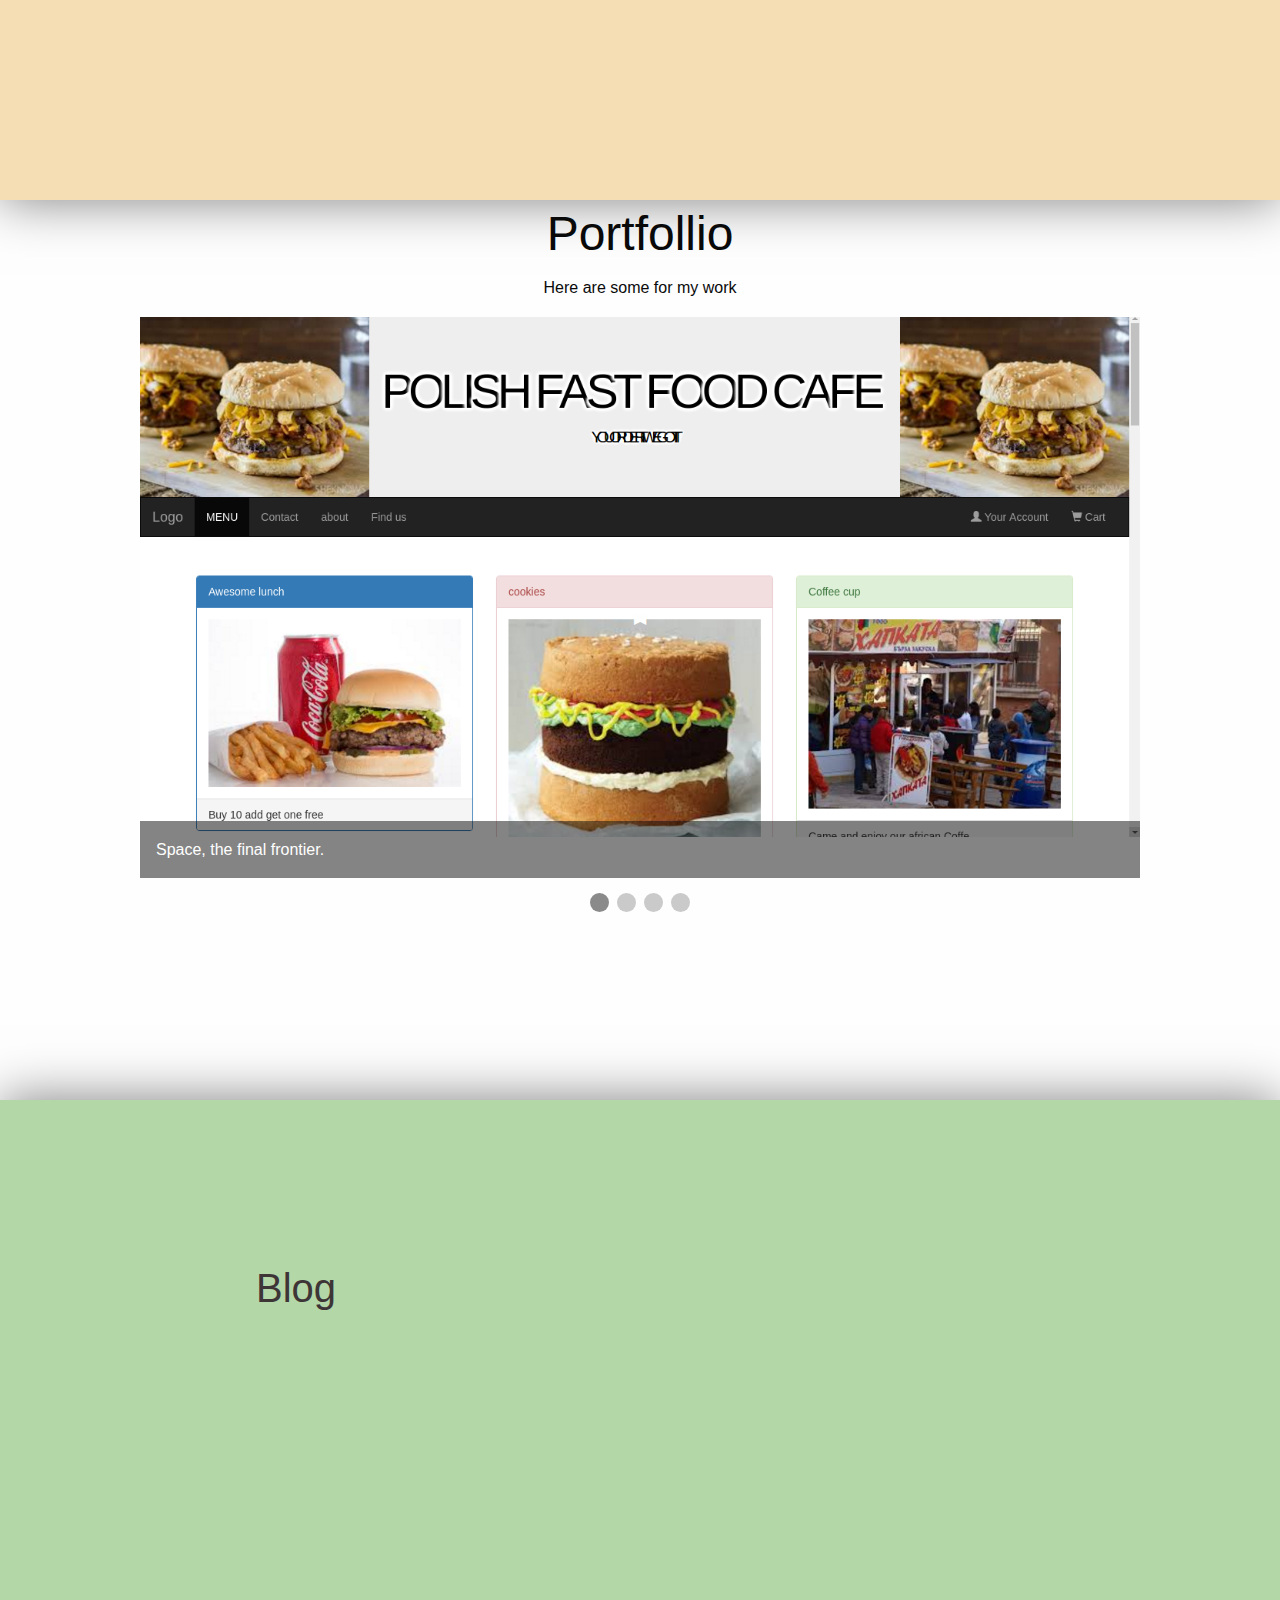
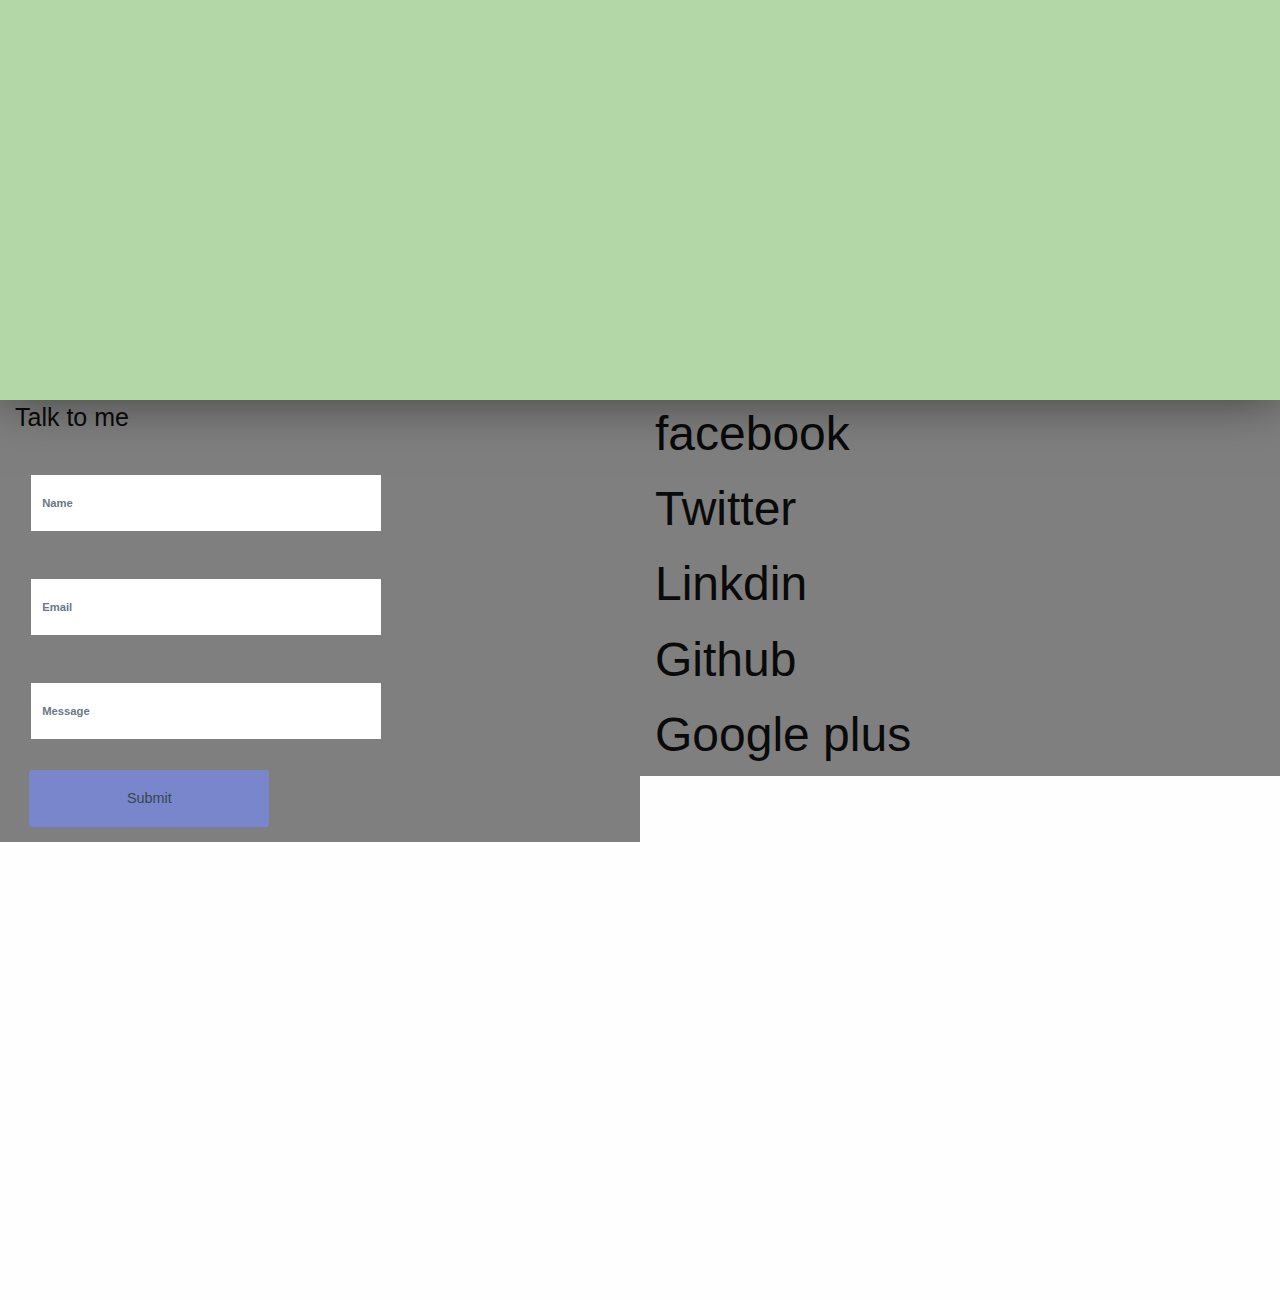
==== commit 176a8c5d: "creating a better about page" ====
--- a/main.html
+++ b/main.html
@@ -47,52 +47,16 @@
 		<div class="cd-scrolling-bg cd-color-2" id="about">
 
 				<div class="row">
-  <div class="small-12 large-6 columns" id="right">
-
-                    <h1>Frontend </h1>
-      <u>
-      <li>HTML</li>
-      <li>CSS</li>
-          <li>ASP.NET</li>
-
-      </u>
-                    </div>
-  <div class="small-12 large-6 columns" id="left">
-      <h1>Backend</h1>
-
-                     <u>
-      <li>Mongo db</li>
-      <li>python</li>
-          <li>Flask</li>
-        <li>Flask</li>
-
-
-
-      </u>
-                    </div>
-                    <div class="row">
-  <div class="small-12 large-6 columns" id="right">
-
-                    <h1>Others</h1>
-      <u>
-      <li>Java</li>
-      <li>C#</li>
-          <li>ASP.NET</li>
-          <li>C++</li>
-
-      </u>
-                    </div>
-  <div class="small-12 large-6 columns" id="left">
-      <h1>Hobbies</h1>
-
-                     <u>
-      <li>karate</li>
-      <li>Hockey</li>
-          <li>Video games</li>
-         <li>Travelling</li>
-
-      </u>
-                    </div>
+      <div class="small-12 large-4 columns">
+          Lorem ipsum dolor sit amet, consectetur adipisicing elit. Reiciendis minus ducimus beatae corporis ab, minima non sint quidem nulla expedita est a, quam cumque officiis quae, fugit odio repudiandae libero.
+      </div>
+      <div class="small-12 large-4 columns">
+          Lorem ipsum dolor sit amet, consectetur adipisicing elit. Eveniet architecto, perferendis non et quasi dicta est laudantium doloribus reprehenderit dolorem minus numquam quae atque aliquam voluptatibus. Libero, natus, neque? Odit.
+      </div>
+      <div class="small-12 large-4 columns">
+              Lorem ipsum dolor sit amet, consectetur adipisicing elit. Laborum sapiente ipsa expedita. Debitis quos quasi unde quaerat quia nesciunt voluptatem temporibus accusantium. Minus consequatur, ullam cumque quasi culpa fugiat illum.
+      </div>
+       </div>
 
 </div>
 			</div> <!-- cd-container -->
@@ -100,7 +64,7 @@
 
 		<div class="cd-fixed-bg cd-bg-2">
 			<div class="row">
-            <div class="small-6 large-12" id="portfolio">
+            <div class="small-12 large-12" id="portfolio">
                   <h1 id="port">
                 Portfollio
                     </h1>
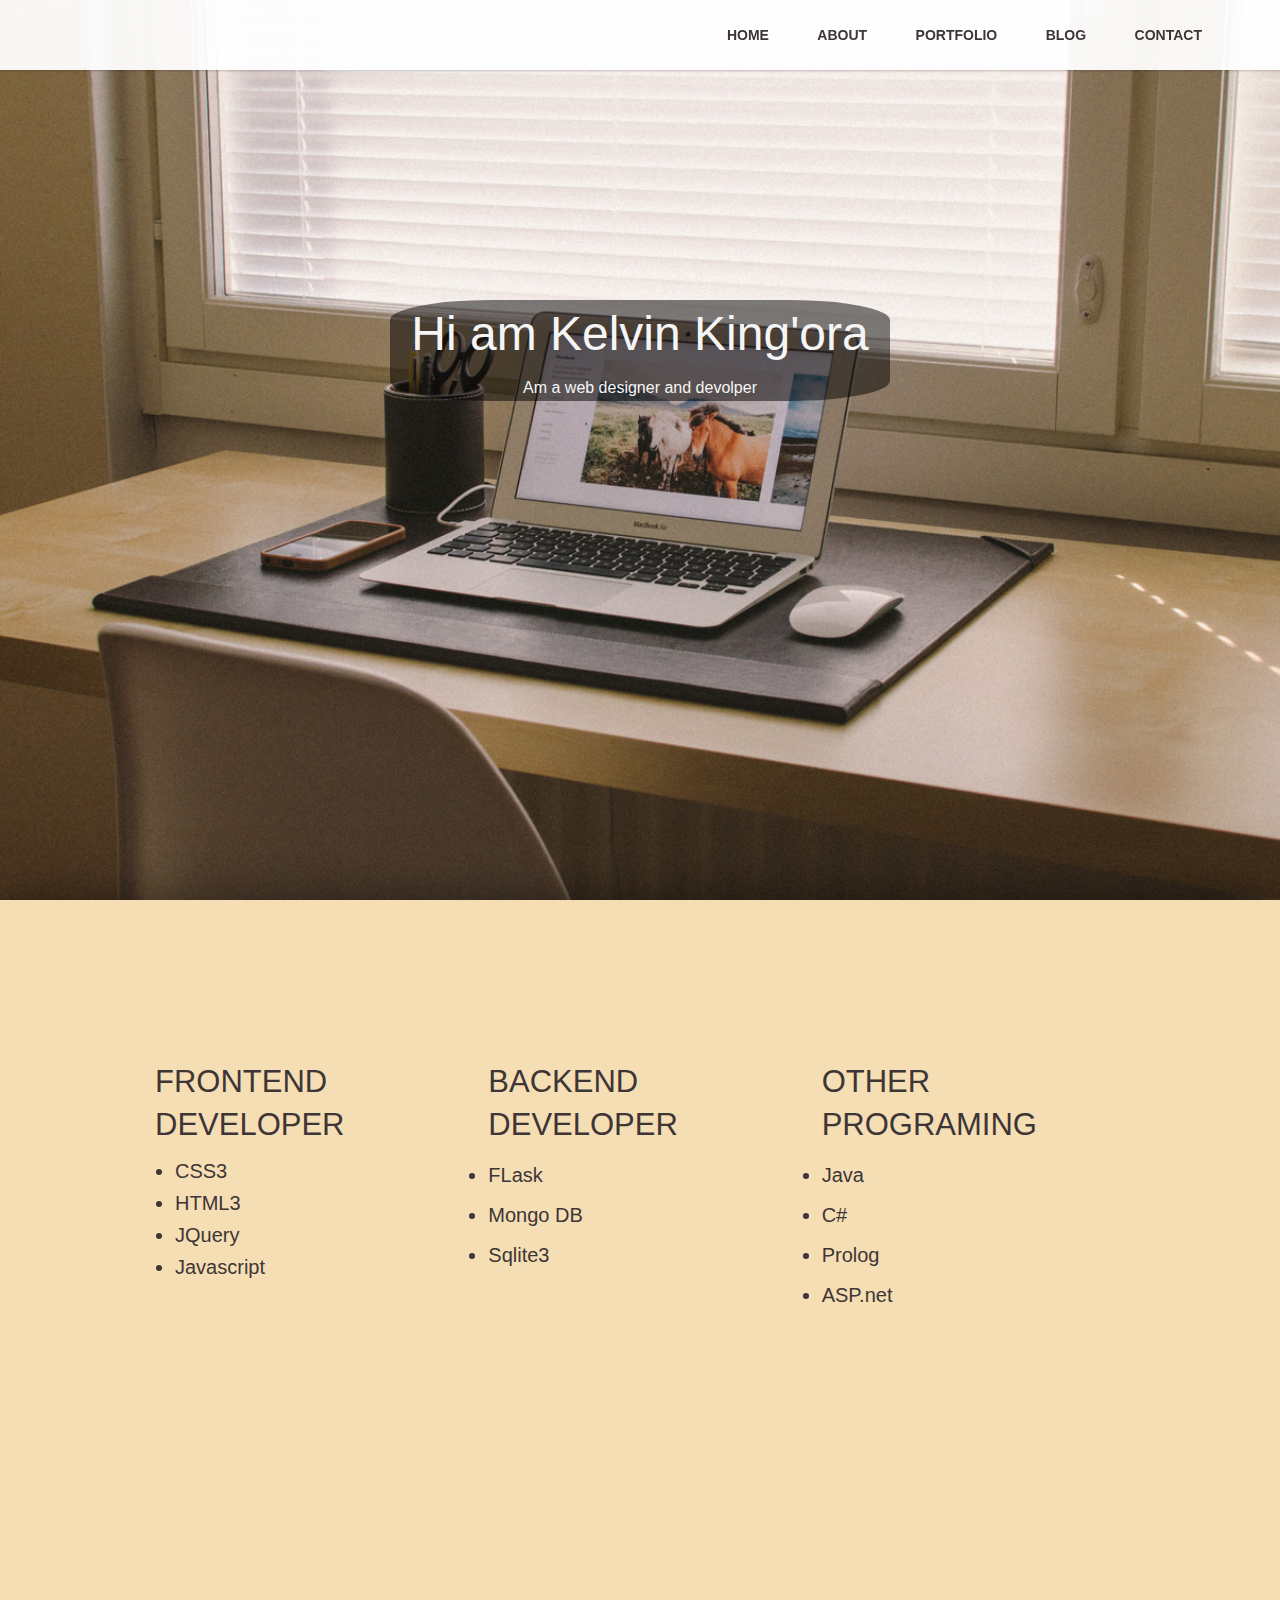
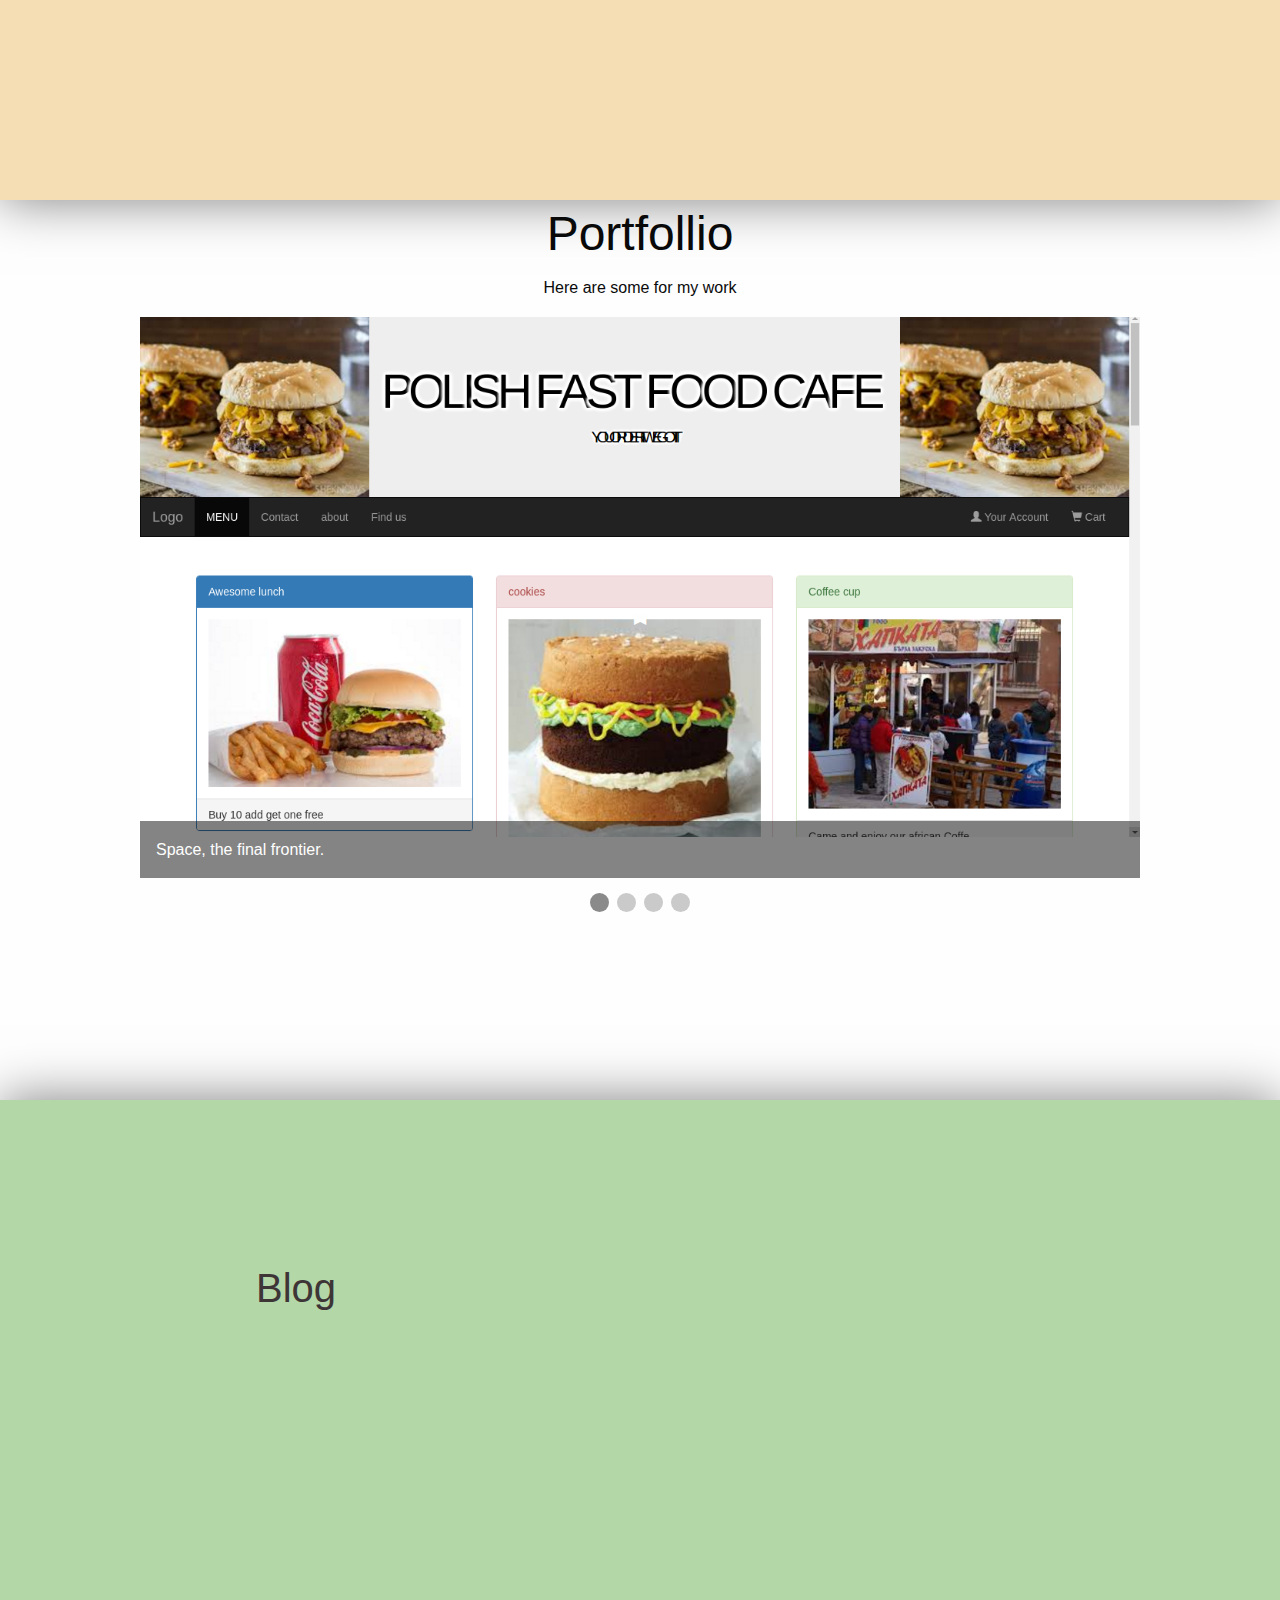
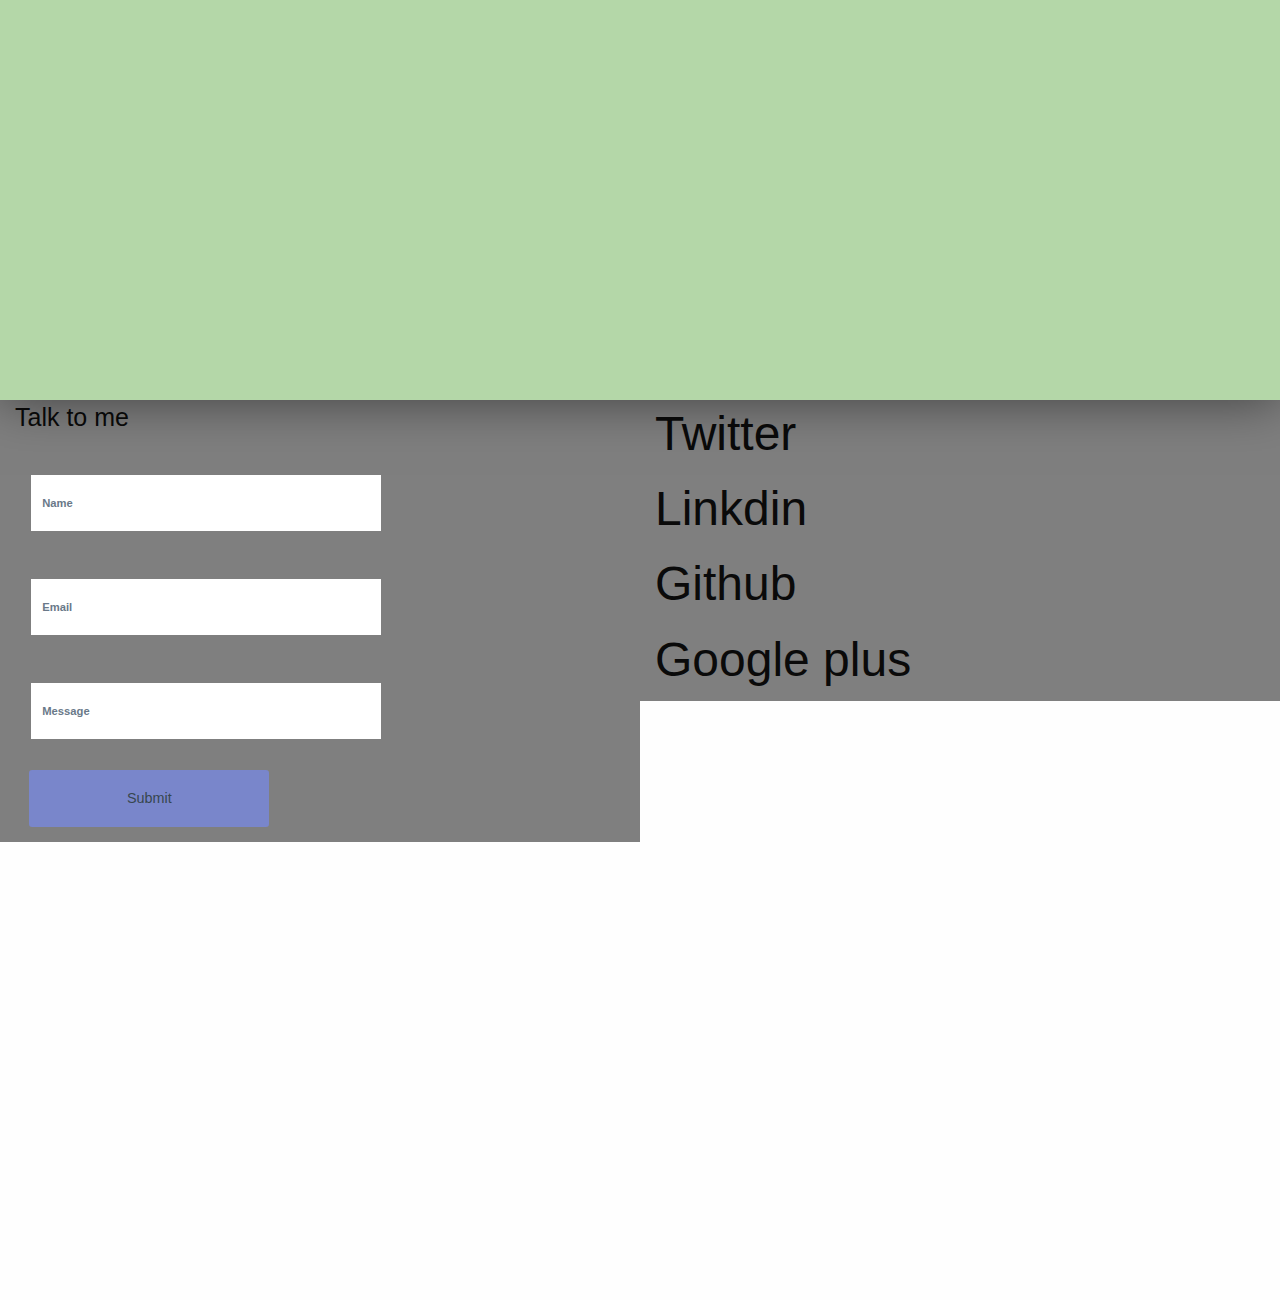
==== commit 8e4edb17: "about page" ====
--- a/main.html
+++ b/main.html
@@ -48,13 +48,27 @@
 
 				<div class="row">
       <div class="small-12 large-4 columns">
-          Lorem ipsum dolor sit amet, consectetur adipisicing elit. Reiciendis minus ducimus beatae corporis ab, minima non sint quidem nulla expedita est a, quam cumque officiis quae, fugit odio repudiandae libero.
+          <h3>FRONTEND DEVELOPER</h3>
+          <ul>
+
+              <li>CSS3</li>
+              <li>HTML3</li>
+              <li>JQuery</li>
+              <li>Javascript</li>
+          </ul>
       </div>
       <div class="small-12 large-4 columns">
-          Lorem ipsum dolor sit amet, consectetur adipisicing elit. Eveniet architecto, perferendis non et quasi dicta est laudantium doloribus reprehenderit dolorem minus numquam quae atque aliquam voluptatibus. Libero, natus, neque? Odit.
+      <h3>BACKEND DEVELOPER</h3>
+      <li>FLask</li>
+      <li>Mongo DB</li>
+      <li>Sqlite3</li>
       </div>
       <div class="small-12 large-4 columns">
-              Lorem ipsum dolor sit amet, consectetur adipisicing elit. Laborum sapiente ipsa expedita. Debitis quos quasi unde quaerat quia nesciunt voluptatem temporibus accusantium. Minus consequatur, ullam cumque quasi culpa fugiat illum.
+              <h3>OTHER PROGRAMING</h3>
+              <li>Java</li>
+              <li>C#</li>
+              <li>Prolog</li>
+              <li>ASP.net</li>
       </div>
        </div>
 
@@ -142,7 +156,7 @@
 			</section>
             </div>
             <div class="small-6 large-6 columns" id="form">
-                <h1>facebook</h1>
+                <i class="fa fa-google-plus-official" aria-hidden="true"></i>
                 <h1>Twitter</h1>
                 <h1>Linkdin</h1>
                 <h1>Github</h1>
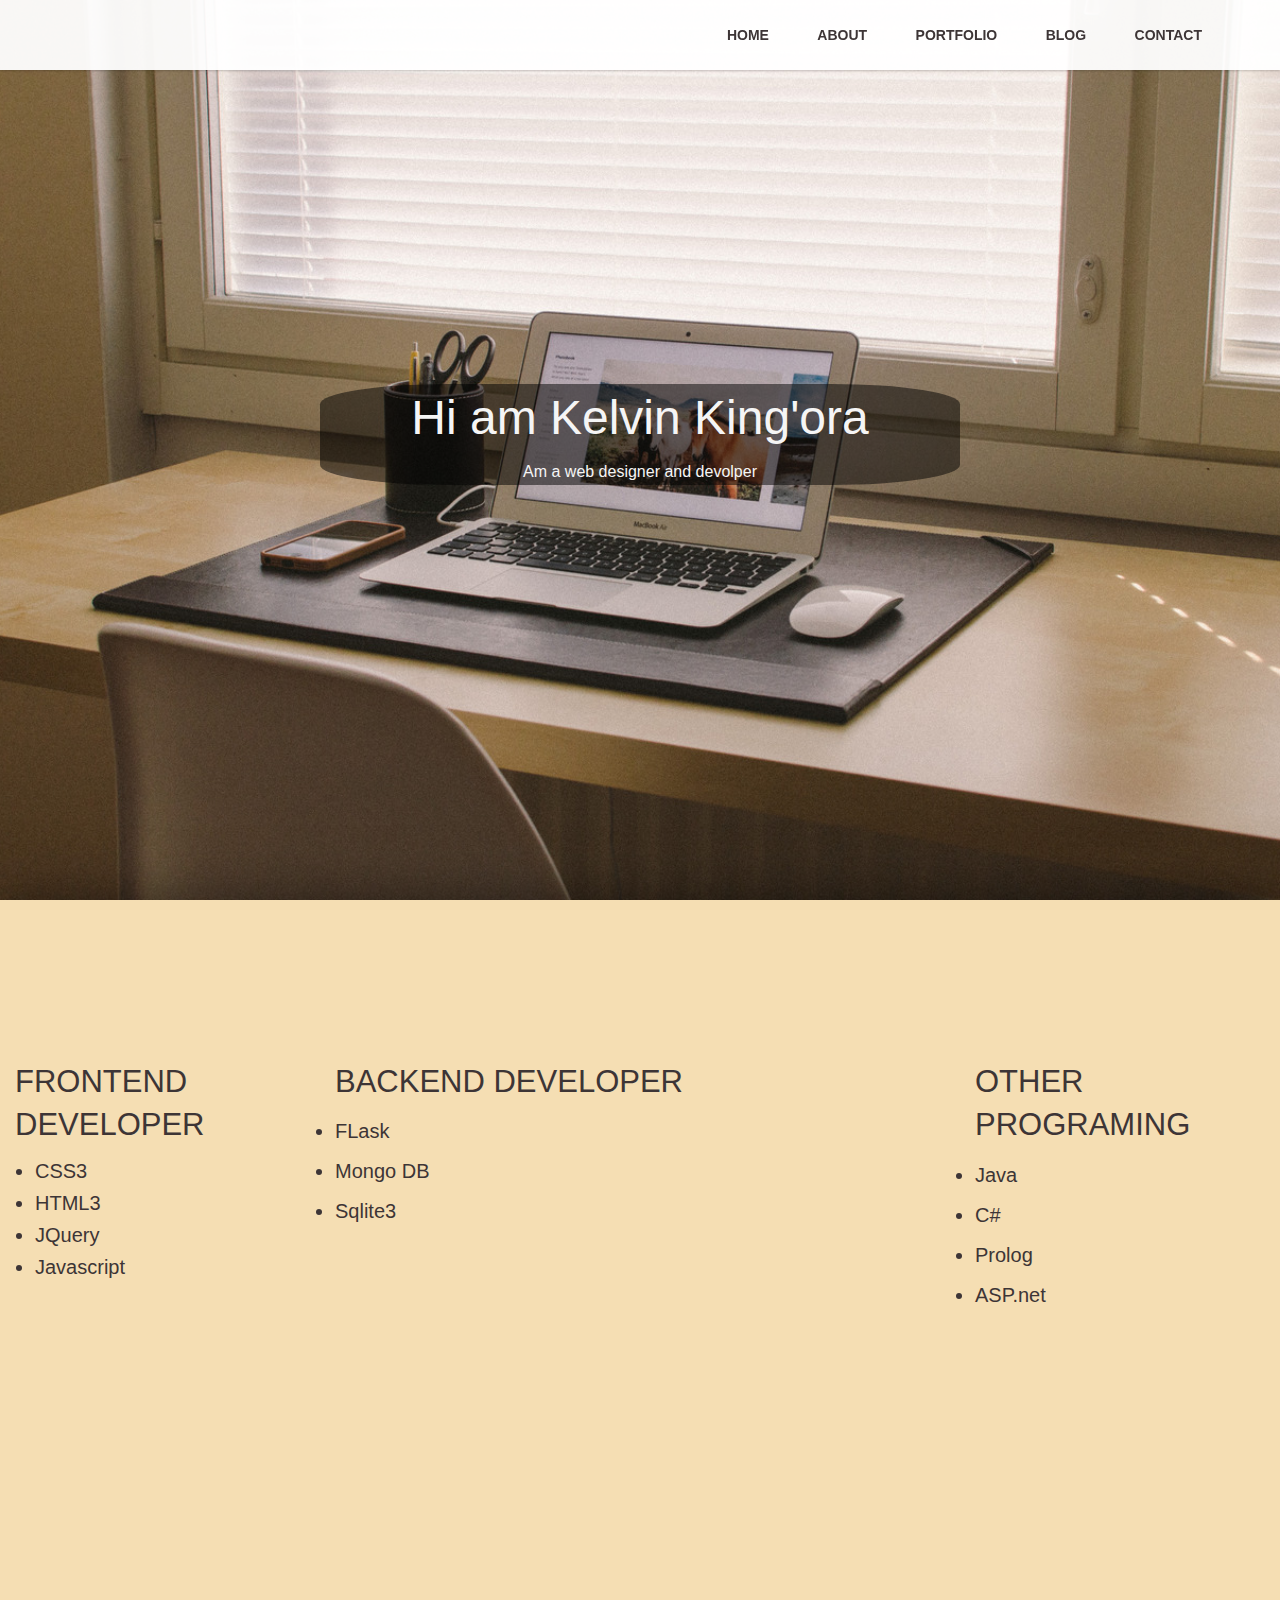
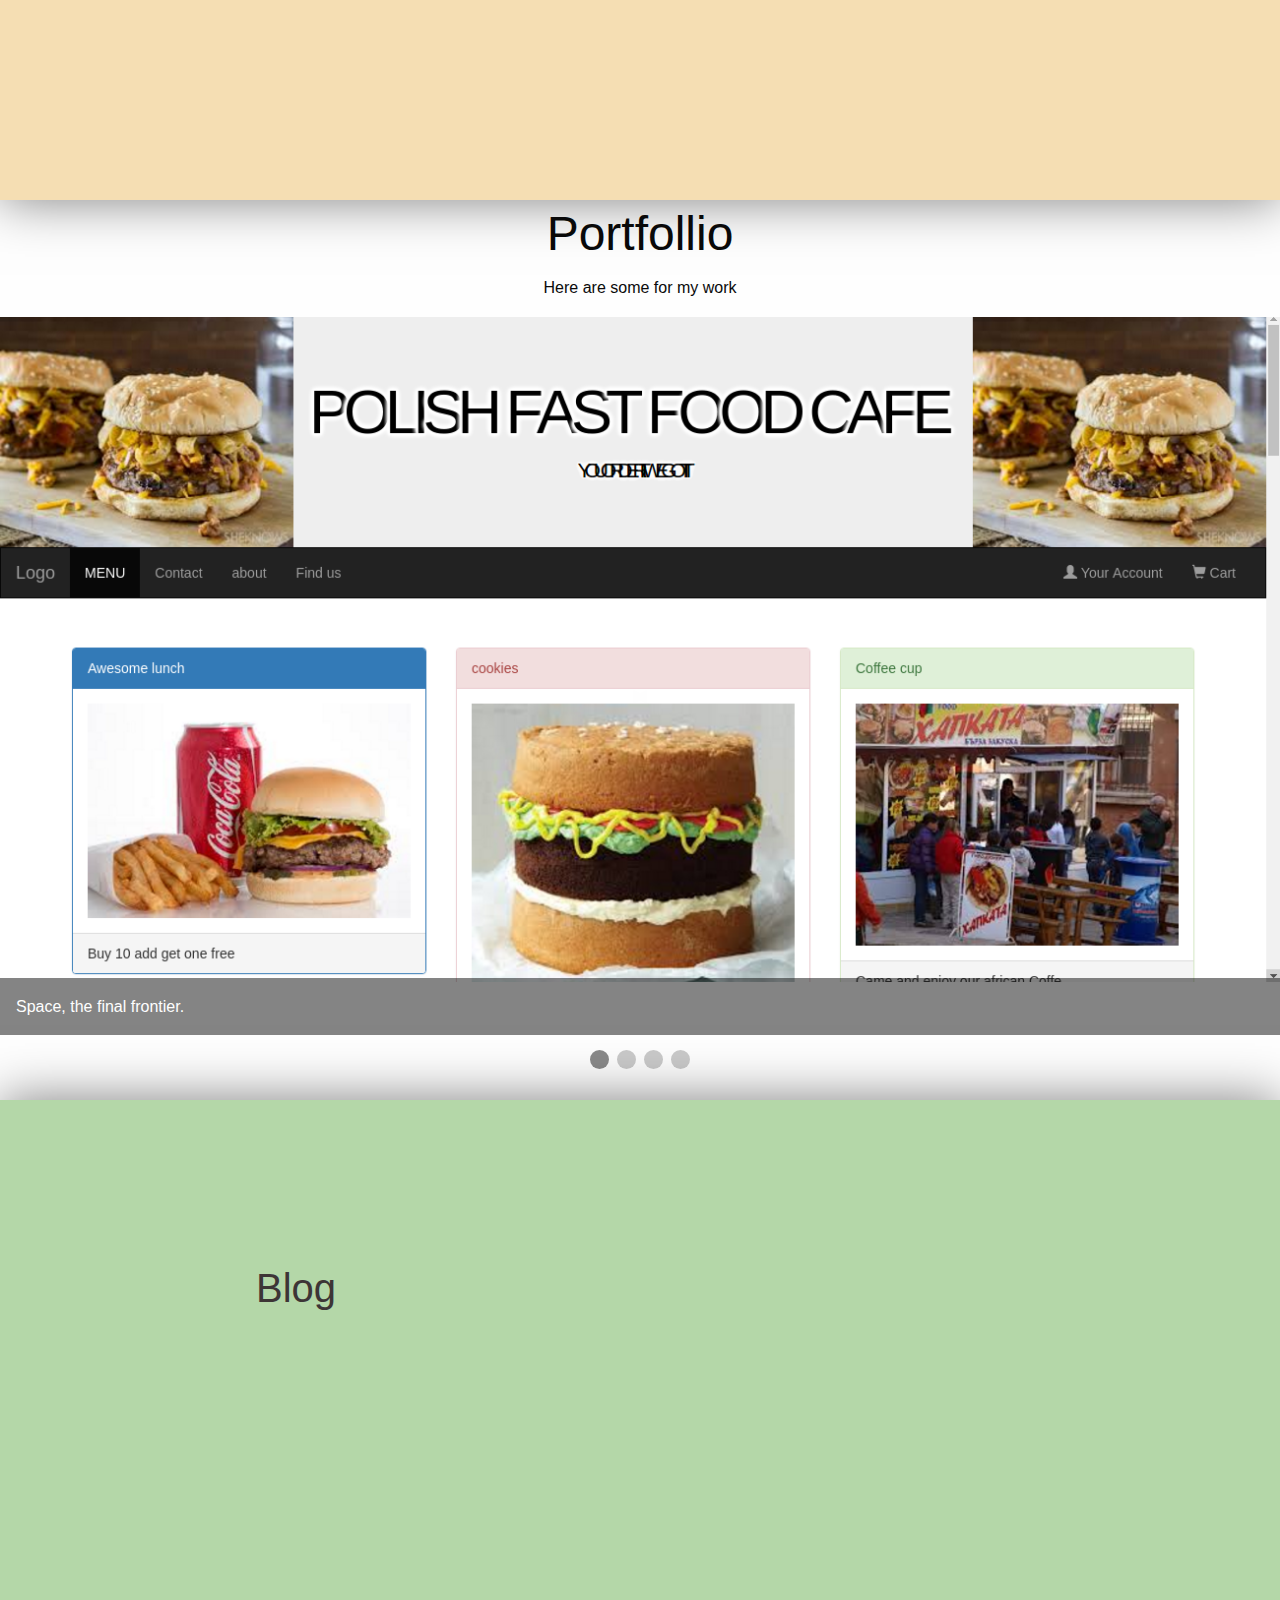
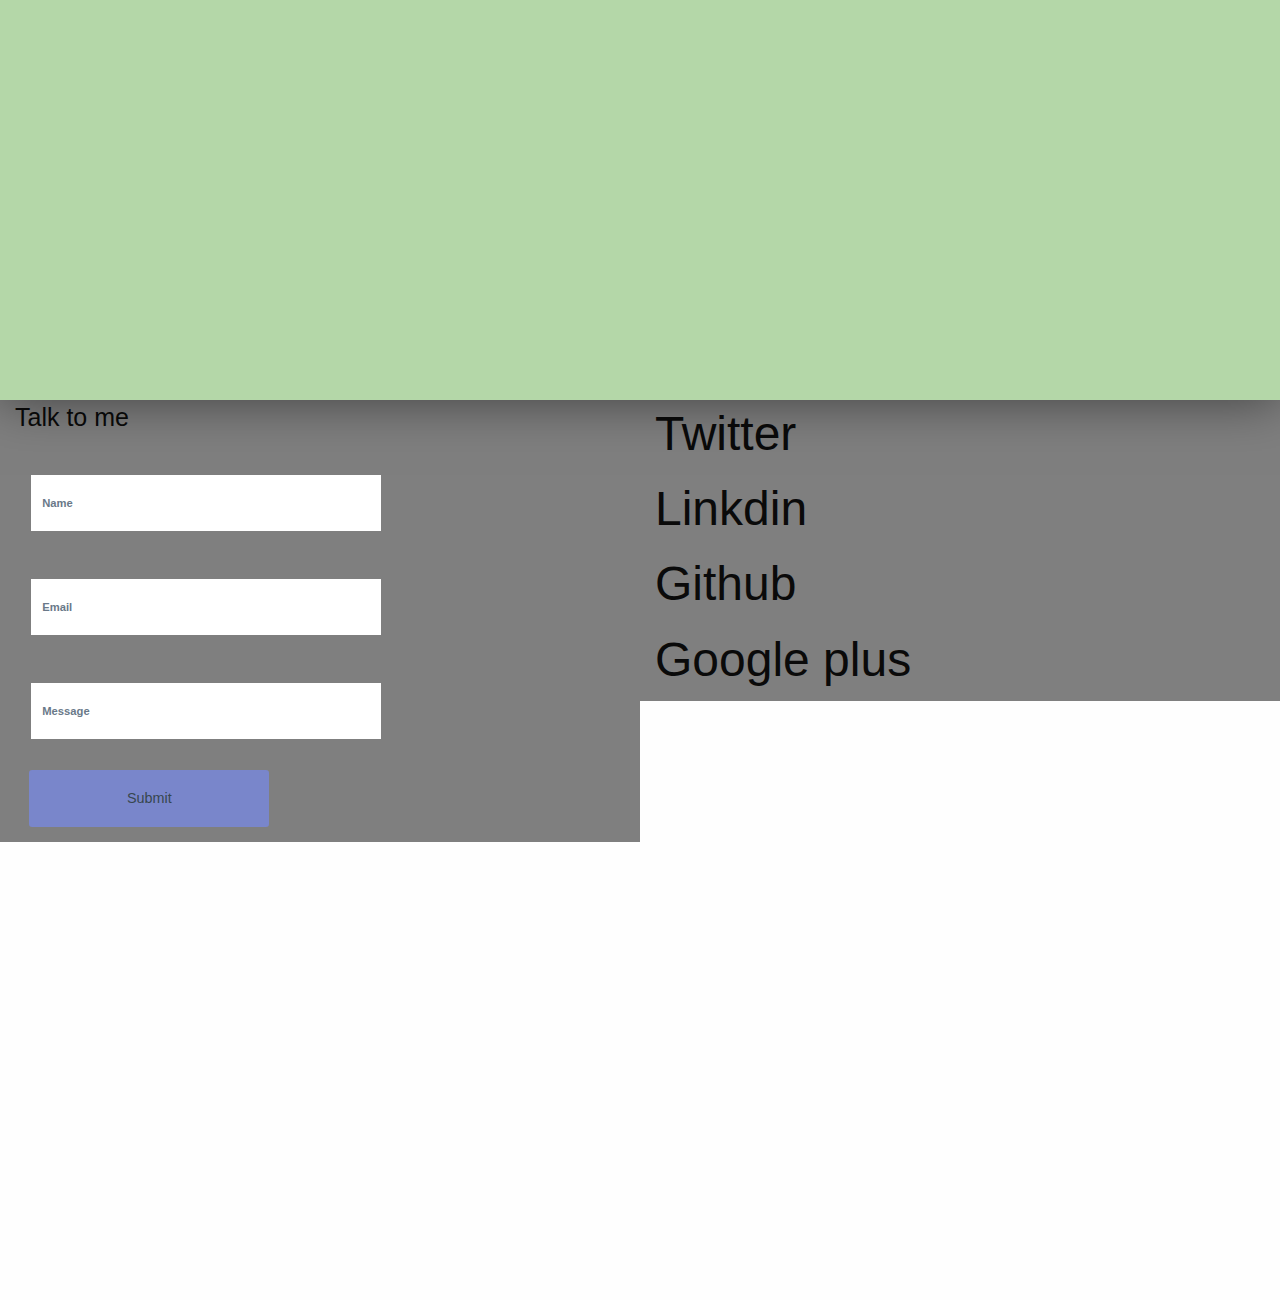
==== commit affc69a7: "modiffication of the home page" ====
--- a/main.html
+++ b/main.html
@@ -47,7 +47,7 @@
 		<div class="cd-scrolling-bg cd-color-2" id="about">
 
 				<div class="row">
-      <div class="small-12 large-4 columns">
+      <div class="small-12 large-3 columns">
           <h3>FRONTEND DEVELOPER</h3>
           <ul>
 
@@ -57,13 +57,13 @@
               <li>Javascript</li>
           </ul>
       </div>
-      <div class="small-12 large-4 columns">
+      <div class="small-12 large-6 columns">
       <h3>BACKEND DEVELOPER</h3>
       <li>FLask</li>
       <li>Mongo DB</li>
       <li>Sqlite3</li>
       </div>
-      <div class="small-12 large-4 columns">
+      <div class="small-12 large-3 columns">
               <h3>OTHER PROGRAMING</h3>
               <li>Java</li>
               <li>C#</li>
--- a/css/app.css
+++ b/css/app.css
@@ -307,3 +307,6 @@
 
     text-align: center;
 }
+.row{
+    max-width: 100%
+}
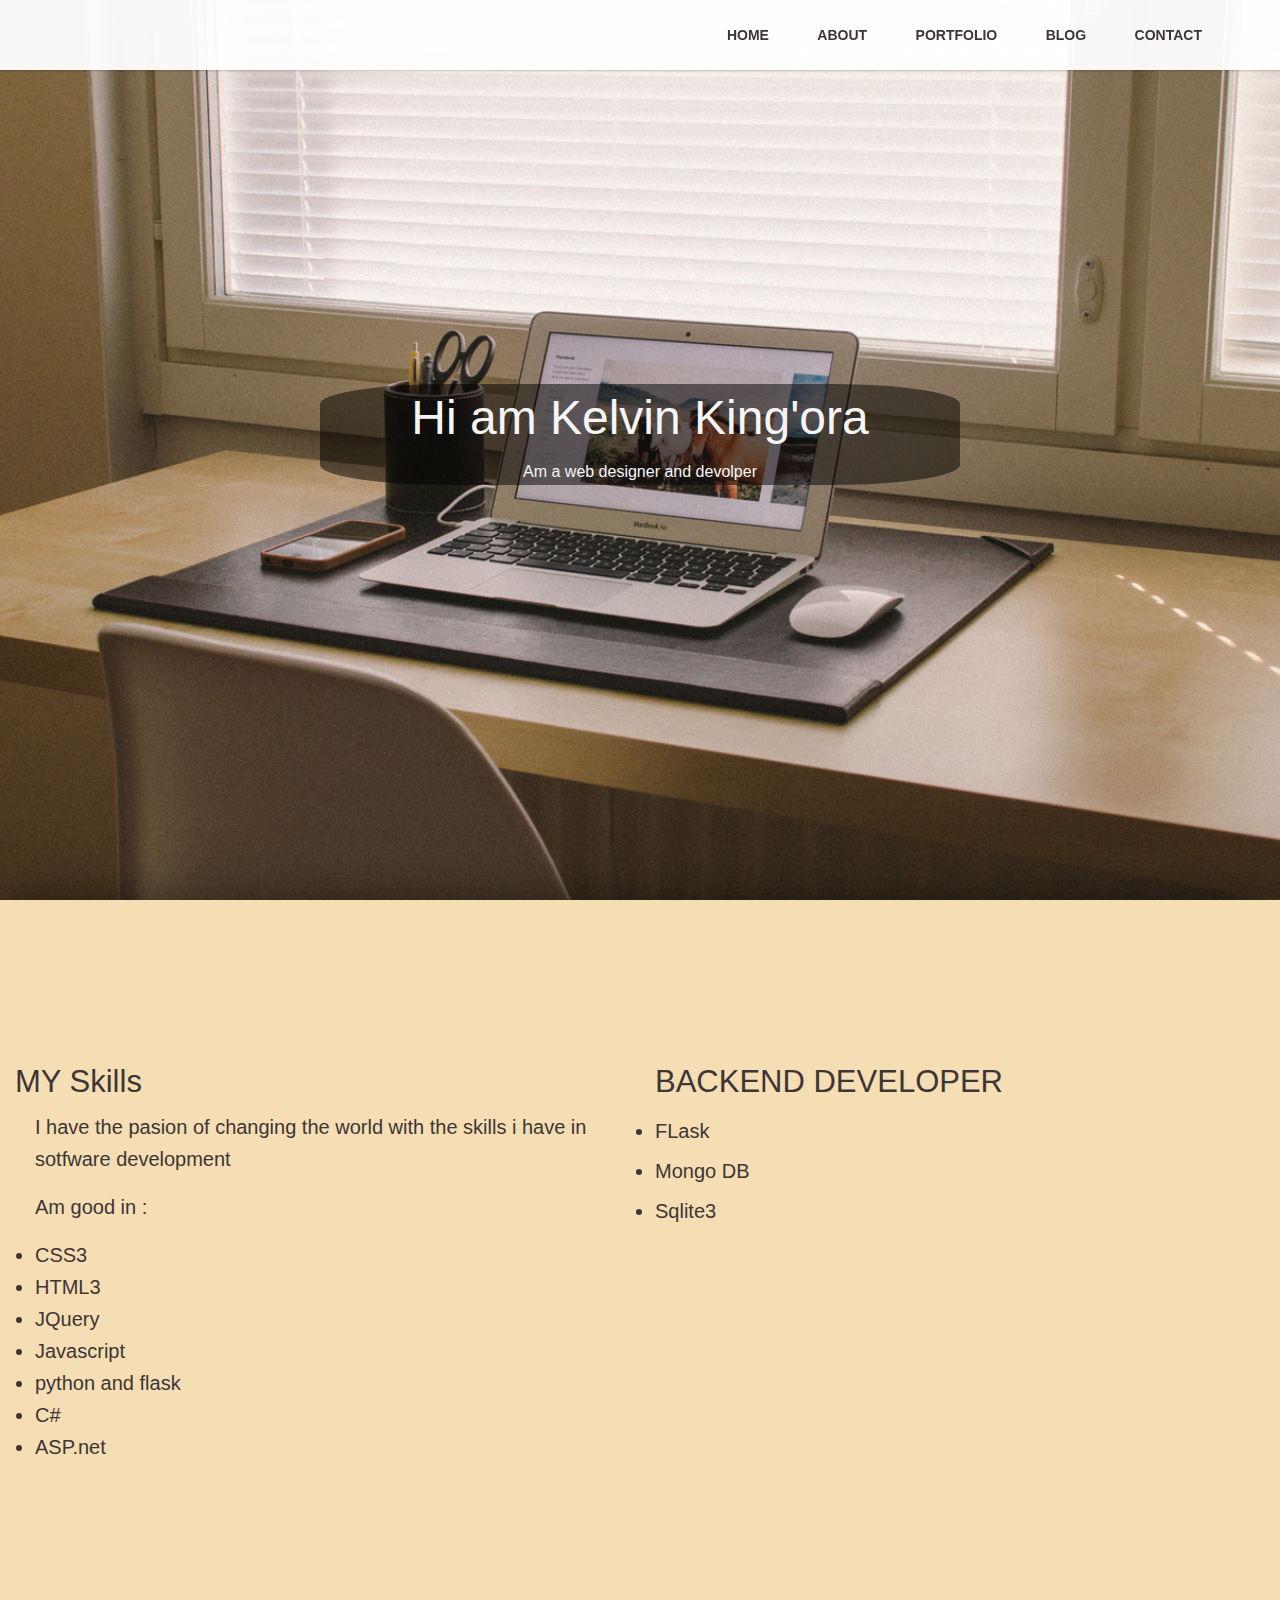
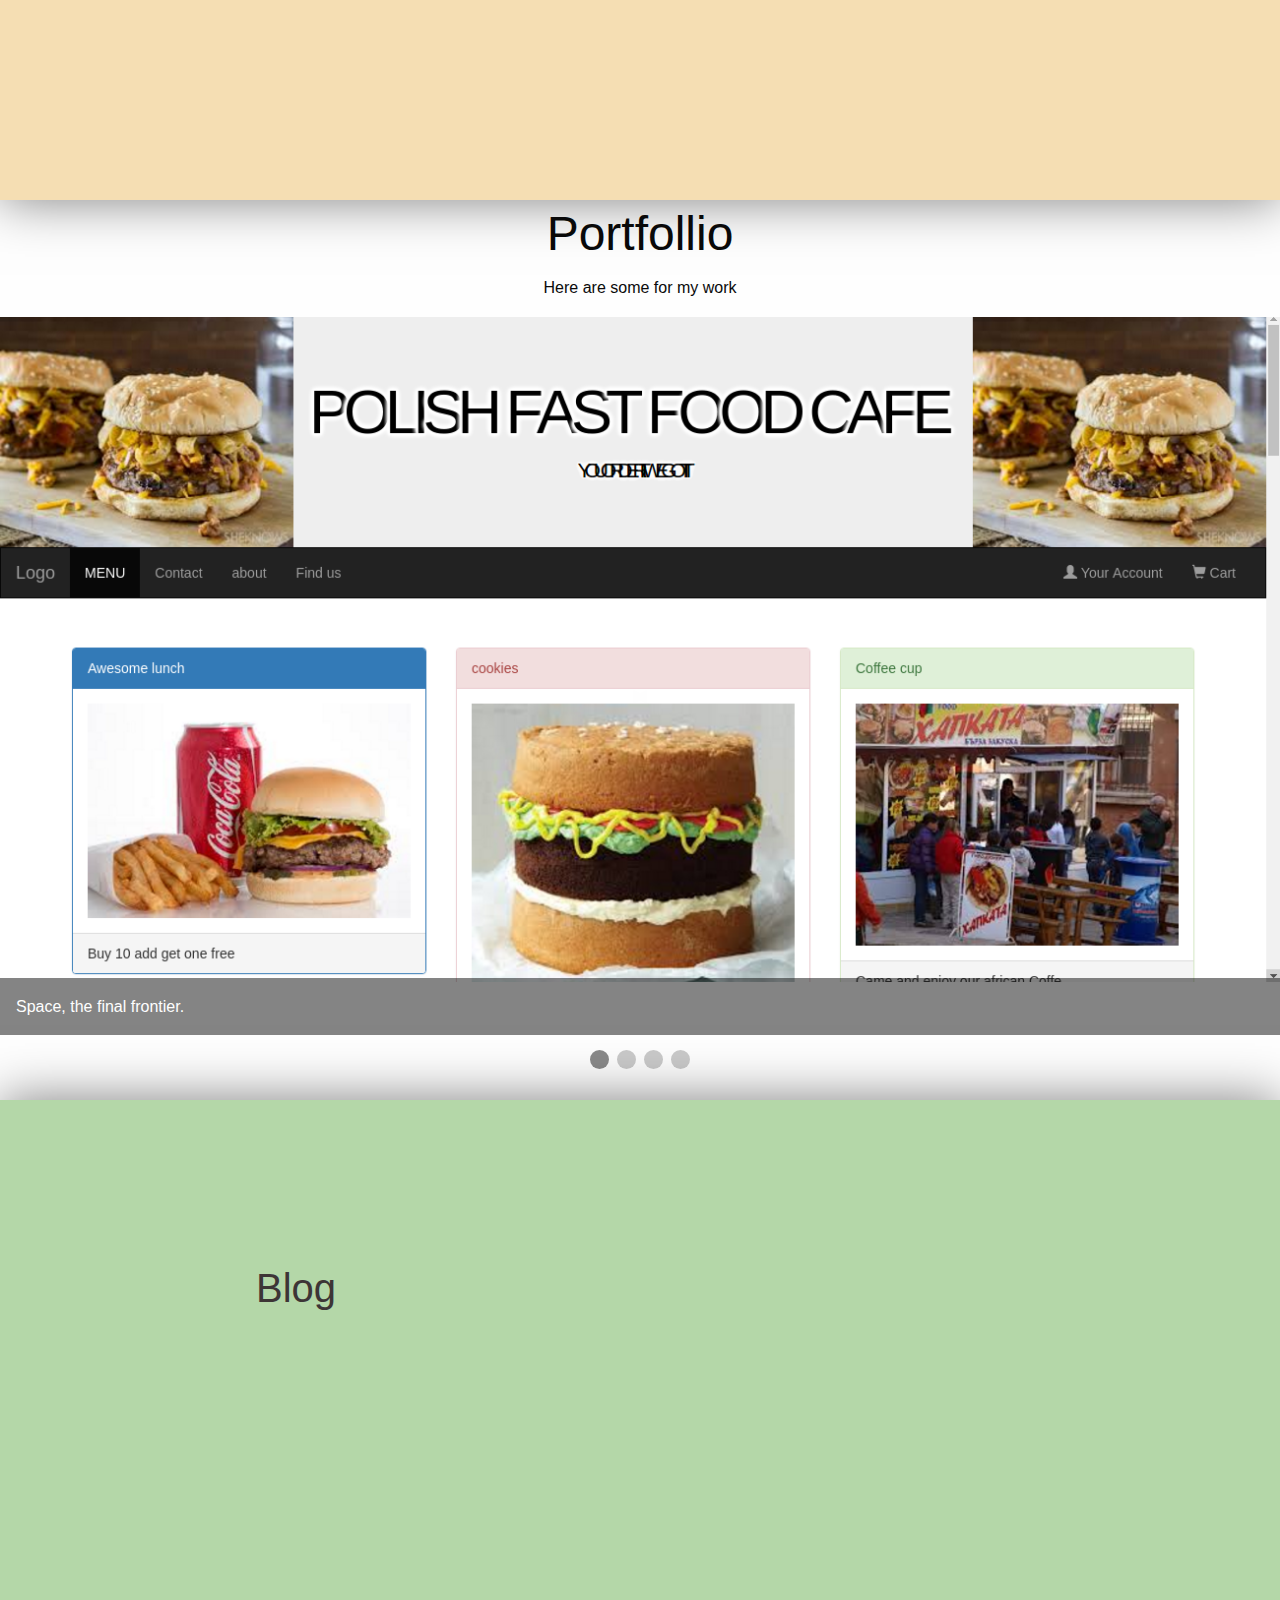
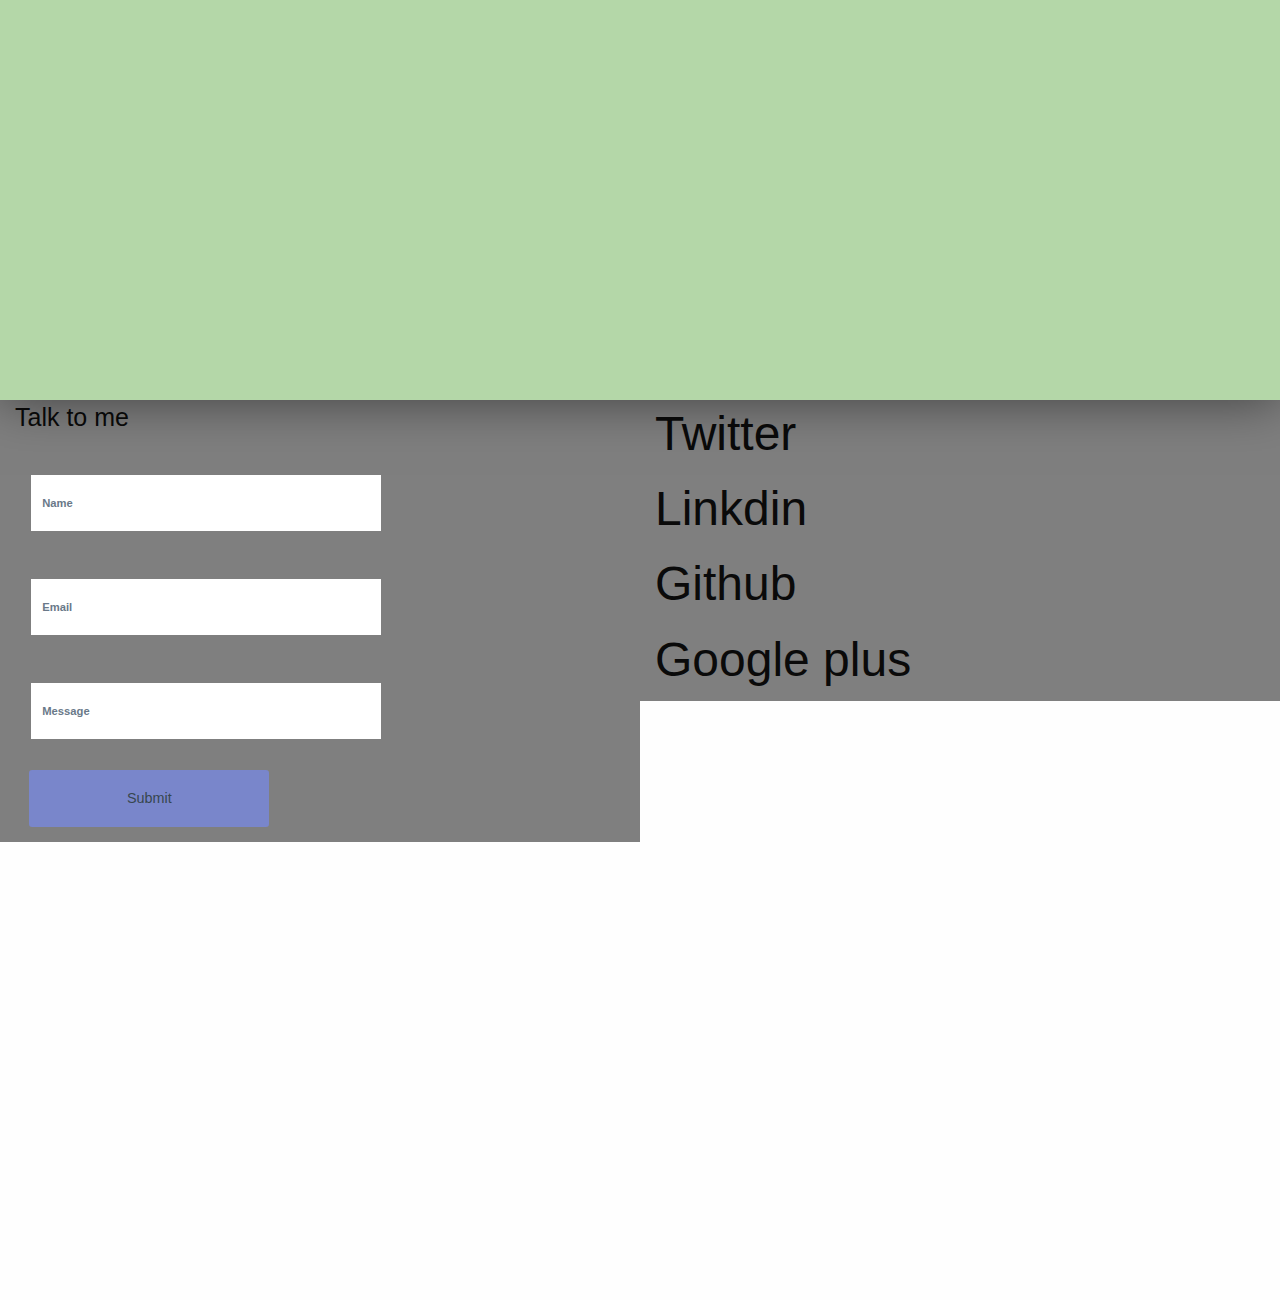
==== commit 661b7715: "improvement of the code" ====
--- a/main.html
+++ b/main.html
@@ -47,14 +47,19 @@
 		<div class="cd-scrolling-bg cd-color-2" id="about">
 
 				<div class="row">
-      <div class="small-12 large-3 columns">
-          <h3>FRONTEND DEVELOPER</h3>
+      <div class="small-12 large-6 columns">
+          <h3>MY Skills</h3>
           <ul>
+            <p>I have the pasion of changing the world with the skills i have in sotfware development </p>
+             <p>Am good in :</p>
 
               <li>CSS3</li>
               <li>HTML3</li>
               <li>JQuery</li>
               <li>Javascript</li>
+              <li>python and flask</li>
+              <li>C#</li>
+              <li>ASP.net</li>
           </ul>
       </div>
       <div class="small-12 large-6 columns">
@@ -63,14 +68,8 @@
       <li>Mongo DB</li>
       <li>Sqlite3</li>
       </div>
-      <div class="small-12 large-3 columns">
-              <h3>OTHER PROGRAMING</h3>
-              <li>Java</li>
-              <li>C#</li>
-              <li>Prolog</li>
-              <li>ASP.net</li>
-      </div>
-       </div>
+
+     </div>
 
 </div>
 			</div> <!-- cd-container -->
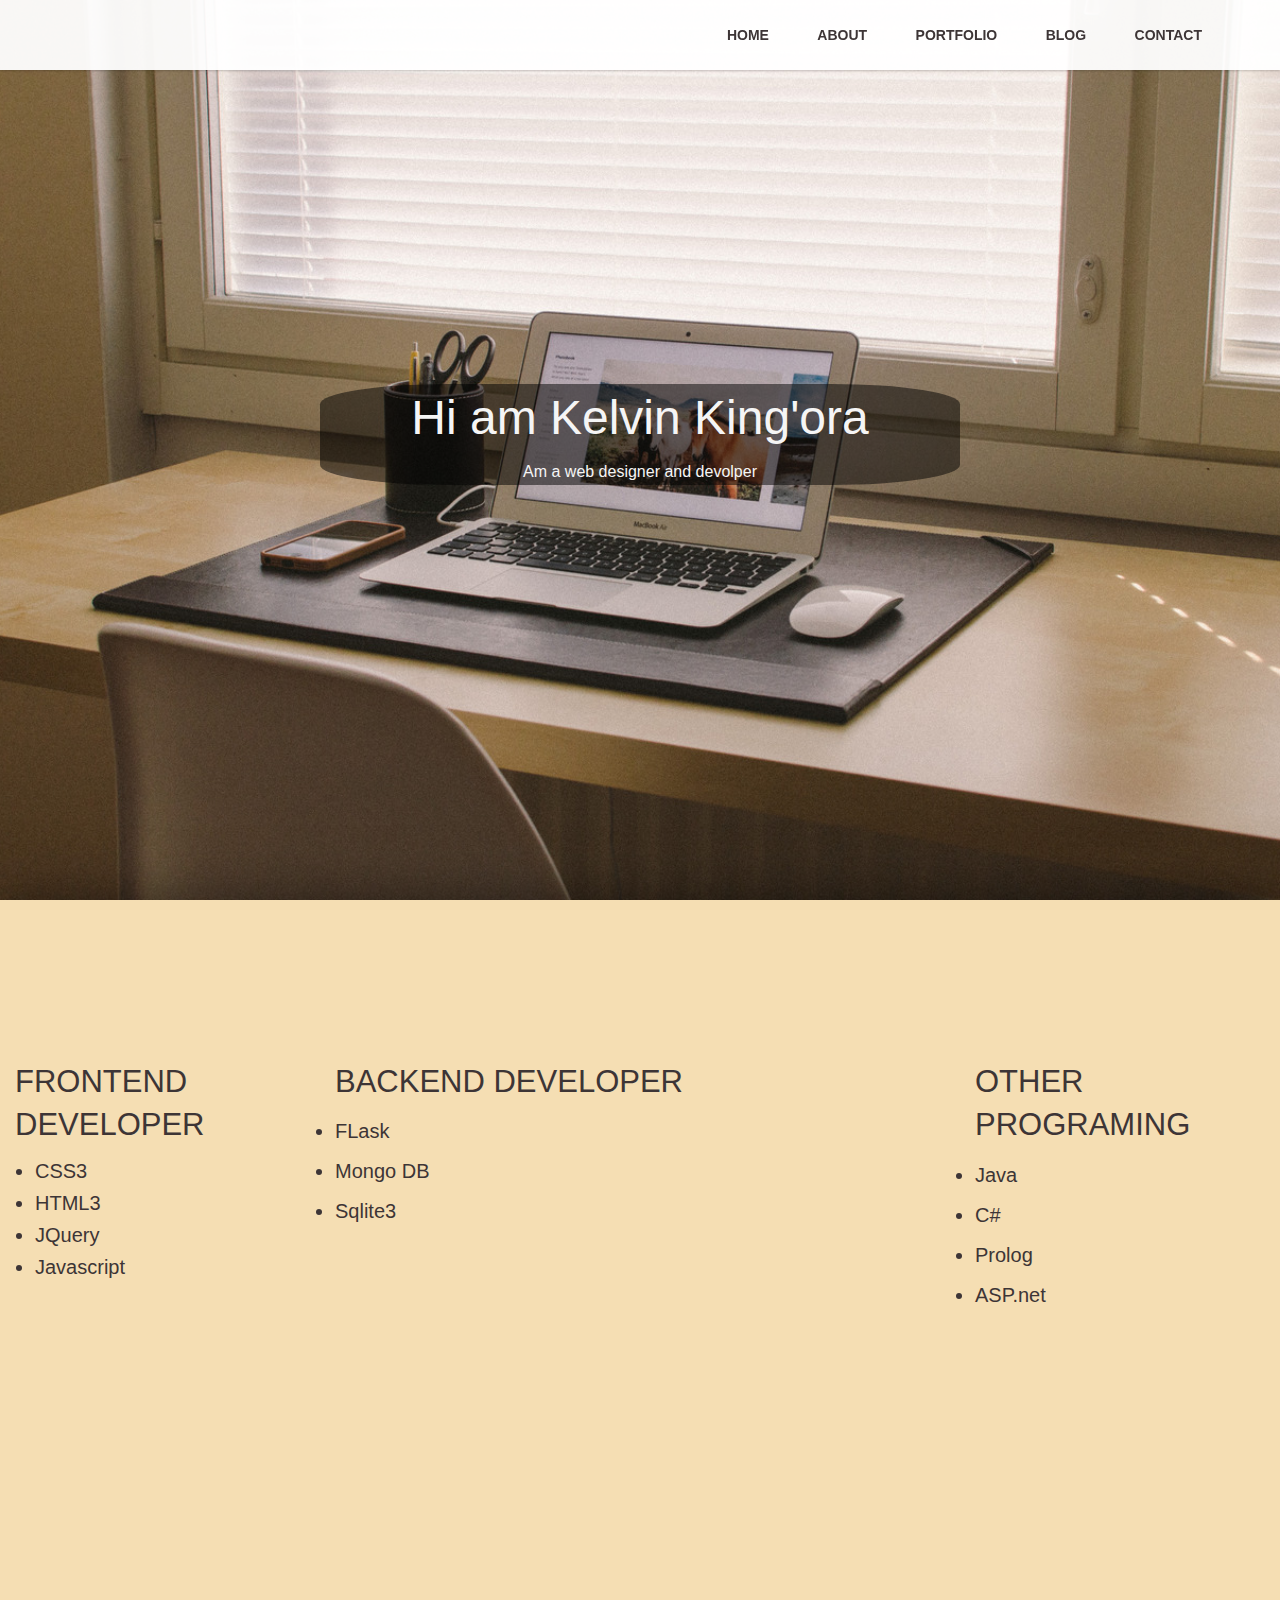
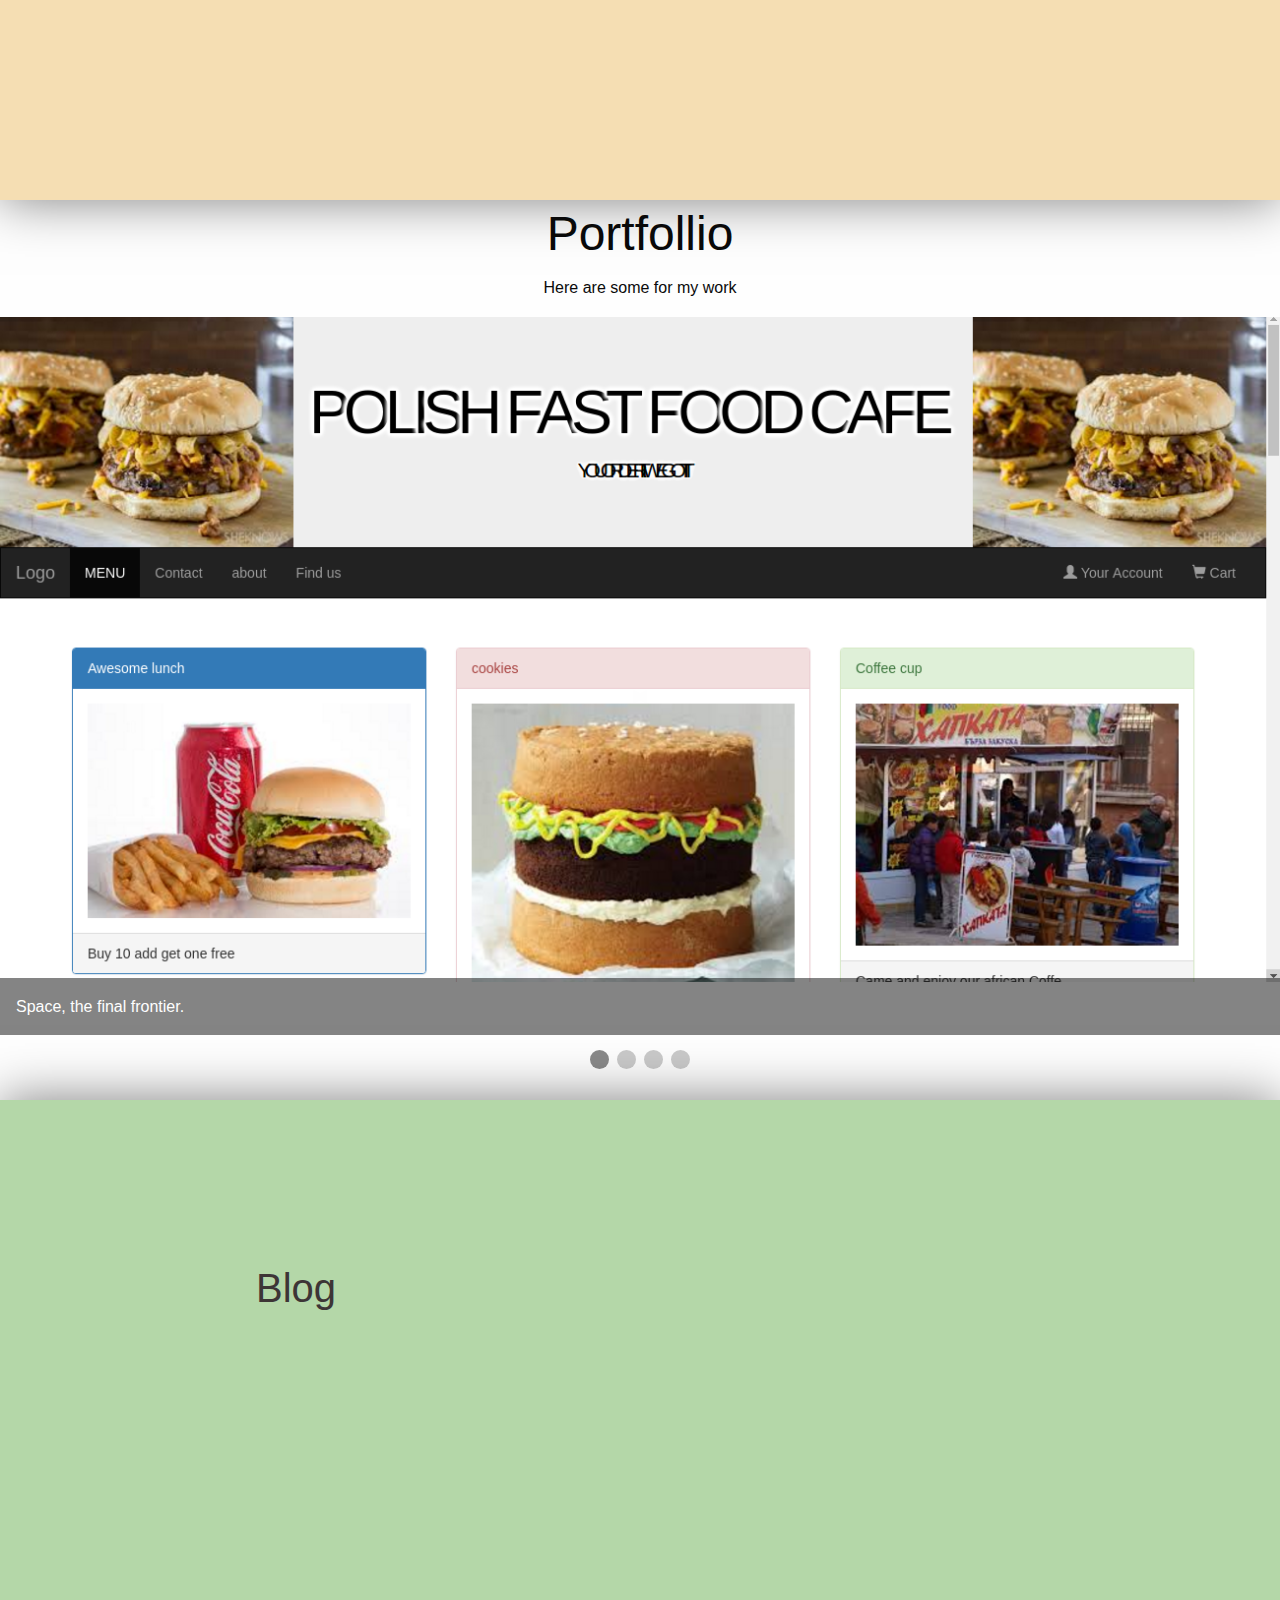
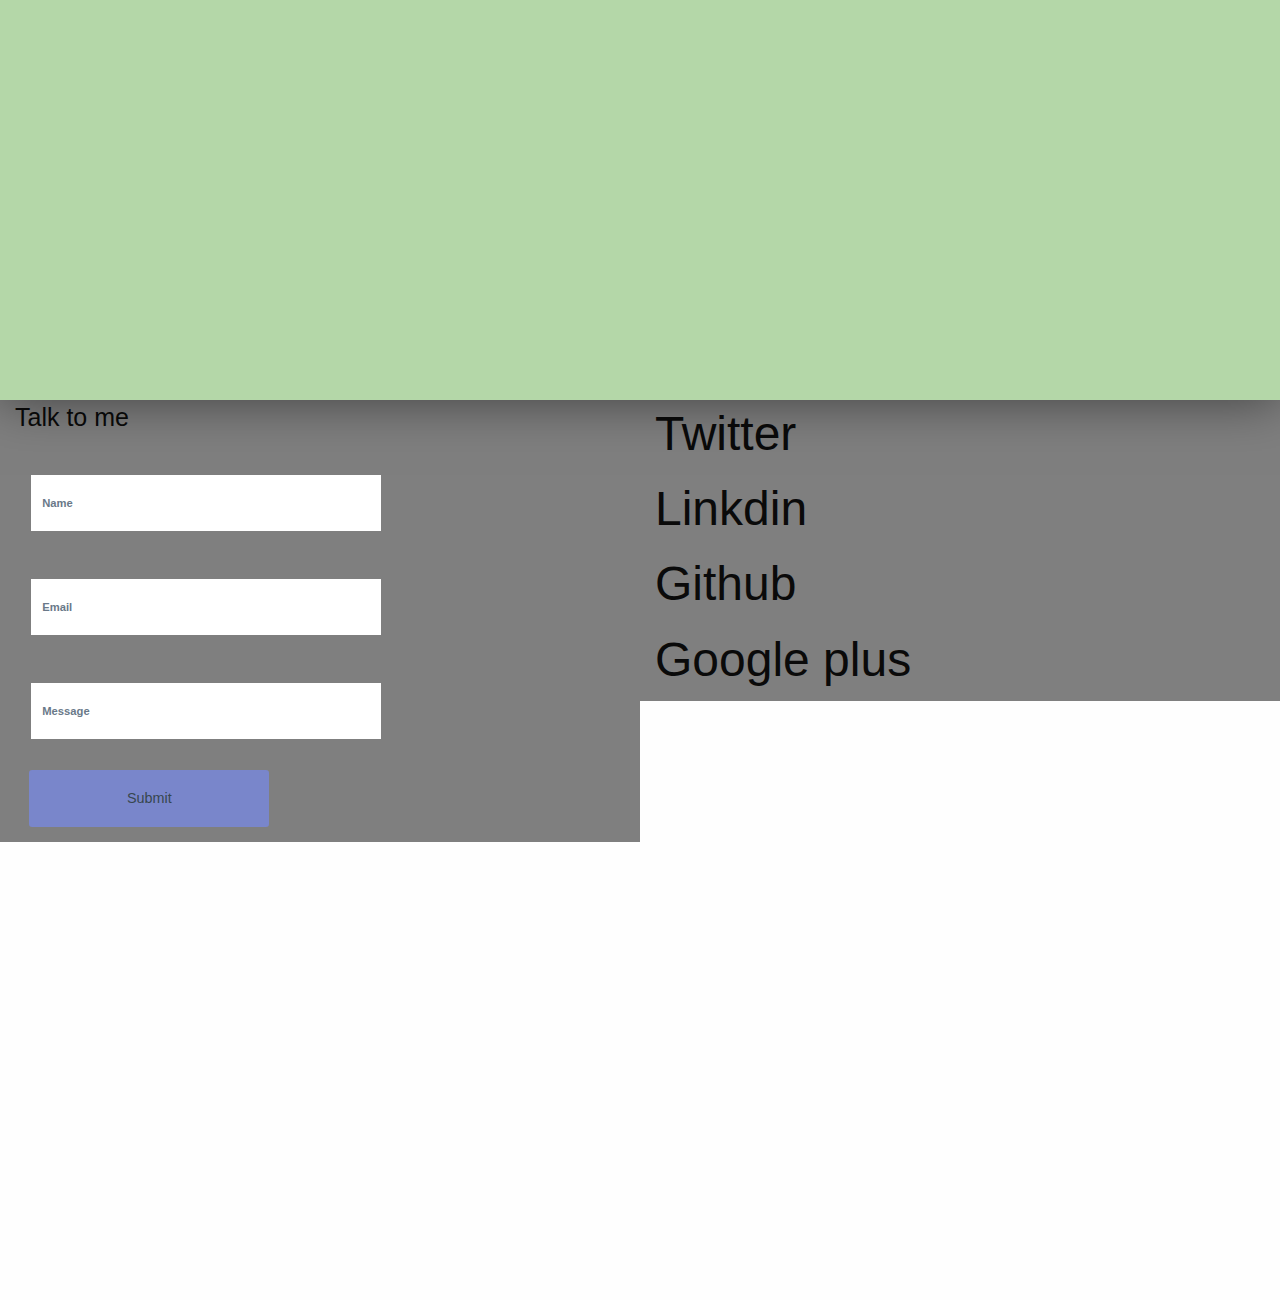
==== commit 3e4a140a: "Merge pull request #7 from kelvinmuchui/kelvin" ====
--- a/main.html
+++ b/main.html
@@ -47,19 +47,14 @@
 		<div class="cd-scrolling-bg cd-color-2" id="about">
 
 				<div class="row">
-      <div class="small-12 large-6 columns">
-          <h3>MY Skills</h3>
+      <div class="small-12 large-3 columns">
+          <h3>FRONTEND DEVELOPER</h3>
           <ul>
-            <p>I have the pasion of changing the world with the skills i have in sotfware development </p>
-             <p>Am good in :</p>
 
               <li>CSS3</li>
               <li>HTML3</li>
               <li>JQuery</li>
               <li>Javascript</li>
-              <li>python and flask</li>
-              <li>C#</li>
-              <li>ASP.net</li>
           </ul>
       </div>
       <div class="small-12 large-6 columns">
@@ -68,8 +63,14 @@
       <li>Mongo DB</li>
       <li>Sqlite3</li>
       </div>
-
-     </div>
+      <div class="small-12 large-3 columns">
+              <h3>OTHER PROGRAMING</h3>
+              <li>Java</li>
+              <li>C#</li>
+              <li>Prolog</li>
+              <li>ASP.net</li>
+      </div>
+       </div>
 
 </div>
 			</div> <!-- cd-container -->
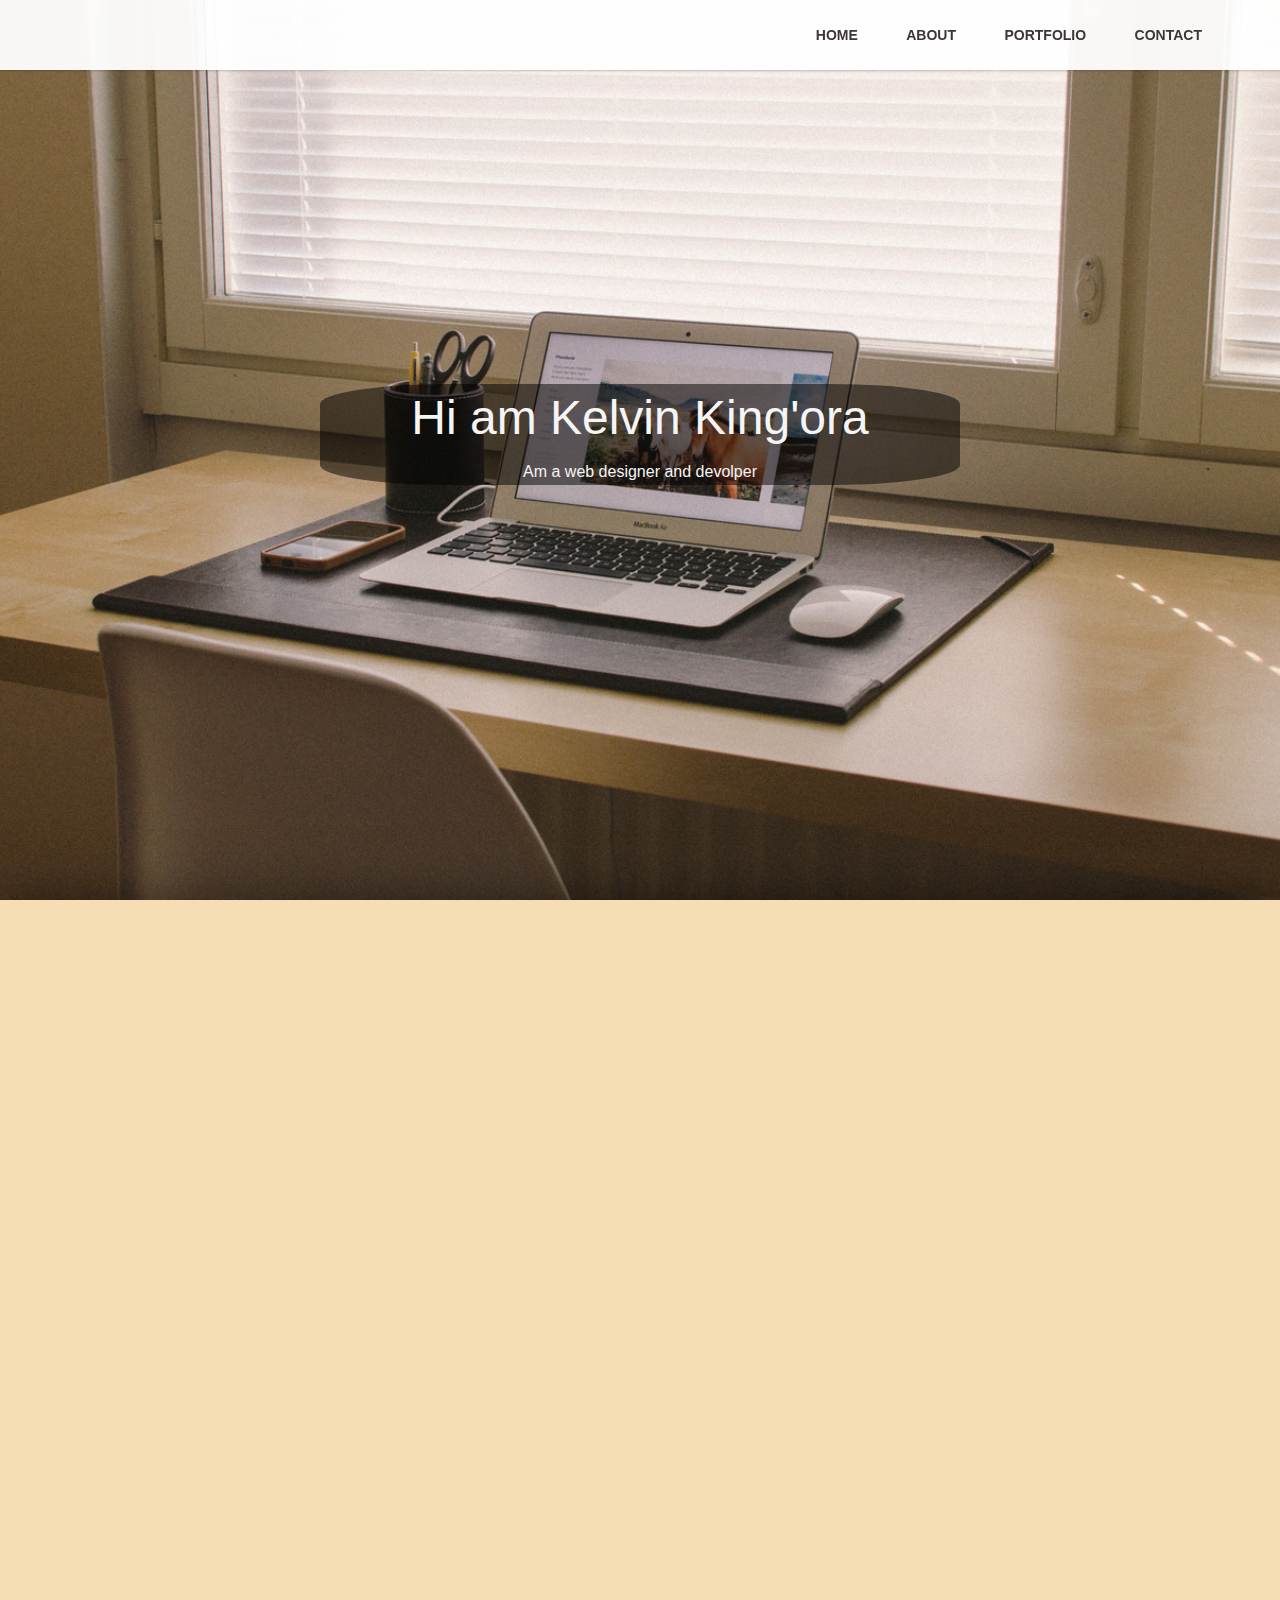
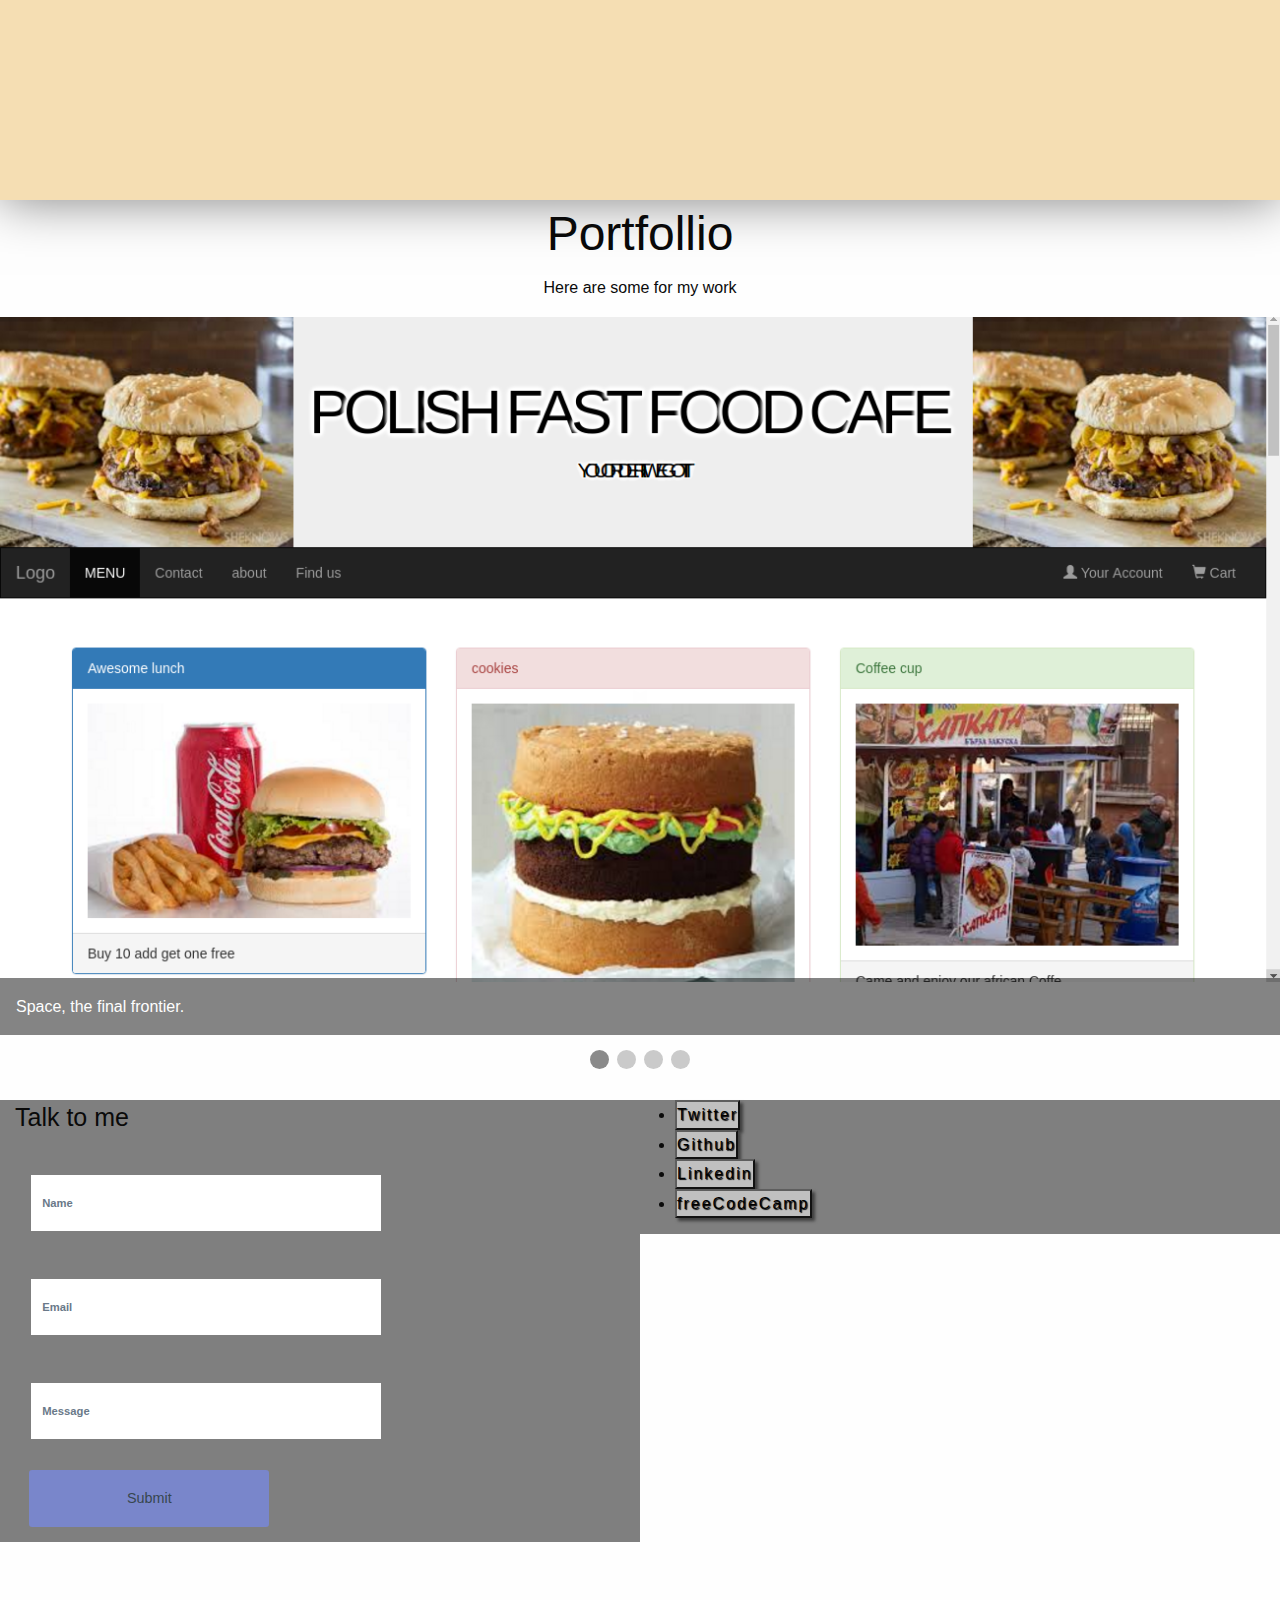
==== commit 483735a6: "countecct page modification" ====
--- a/main.html
+++ b/main.html
@@ -22,7 +22,6 @@
 				<li><a href="#home">Home</a></li>
 				<li><a href="#about">About</a></li>
 				<li><a href="#portfolio">Portfolio</a></li>
-				<li><a href="#blog">Blog</a></li>
 				<li><a href="#contact">Contact</a></li>
 			</ul>
 		</nav> <!-- cd-main-nav -->
@@ -47,30 +46,7 @@
 		<div class="cd-scrolling-bg cd-color-2" id="about">
 
 				<div class="row">
-      <div class="small-12 large-3 columns">
-          <h3>FRONTEND DEVELOPER</h3>
-          <ul>
-
-              <li>CSS3</li>
-              <li>HTML3</li>
-              <li>JQuery</li>
-              <li>Javascript</li>
-          </ul>
-      </div>
       <div class="small-12 large-6 columns">
-      <h3>BACKEND DEVELOPER</h3>
-      <li>FLask</li>
-      <li>Mongo DB</li>
-      <li>Sqlite3</li>
-      </div>
-      <div class="small-12 large-3 columns">
-              <h3>OTHER PROGRAMING</h3>
-              <li>Java</li>
-              <li>C#</li>
-              <li>Prolog</li>
-              <li>ASP.net</li>
-      </div>
-       </div>
 
 </div>
 			</div> <!-- cd-container -->
@@ -119,14 +95,6 @@
                 </div>
 
 		</div> <!-- cd-fixed-bg -->
-
-		<div class="cd-scrolling-bg cd-color-3">
-			<div class="cd-container">
-                <h2>Blog
-            </h2>
-
-			</div> <!-- cd-container -->
-		</div> <!-- cd-scrolling-bg -->
 		<div class="cd-fixed-bg cd-bg-4" id="contact">
       <div class="small-12 large-6 columns" id="form">
       <h4>Talk to me</h4>
@@ -156,11 +124,20 @@
 			</section>
             </div>
             <div class="small-6 large-6 columns" id="form">
-                <i class="fa fa-google-plus-official" aria-hidden="true"></i>
-                <h1>Twitter</h1>
-                <h1>Linkdin</h1>
-                <h1>Github</h1>
-                <h1>Google plus</h1>
+                <ul class="list-inline intro-social-buttons">
+                            <li>
+                                <a href="https://twitter.com/Ferreir4Thiago" target="_blank" class="btn btn-default btn-lg"><i class="fa fa-twitter fa-fw"></i> <span class="network-name">Twitter</span></a>
+                            </li>
+                            <li>
+                                <a href="https://github.com/ThiagoFerreir4" target="_blank" class="btn btn-default btn-lg "><i class="fa fa-github fa-fw"></i> <span class="network-name">Github</span></a>
+                            </li>
+                            <li>
+                                <a href="https://www.linkedin.com/in/thiagoferreir4" target="_blank" class="btn btn-default btn-lg"><i class="fa fa-linkedin fa-fw"></i> <span class="network-name">Linkedin</span></a>
+                            </li>
+                            <li>
+                                <a href="http://www.freecodecamp.com/thiagoferreira" target="_blank" class="btn btn-default btn-lg"><i class="fa fa-fire fa-fw"></i> <span class="network-name">freeCodeCamp</span></a>
+                            </li>
+                        </ul>
             </div>
 
             <div class="column small-4" id="form"></div>
--- a/css/app.css
+++ b/css/app.css
@@ -310,3 +310,67 @@
 .row{
     max-width: 100%
 }
+@media(max-width:767px) {
+    .intro-message {
+        padding-bottom: 15%;
+    }
+
+    .intro-message > h1 {
+        font-size: 3em;
+    }
+
+    ul.intro-social-buttons > li {
+        display: block;
+        margin-bottom: 20px;
+        padding: 0;
+    }
+
+    ul.intro-social-buttons > li:last-child {
+        margin-bottom: 0;
+    }
+
+    .intro-divider {
+        width: 100%;
+    }
+}
+/*line*/
+hr.intro-divider {
+  border: 1px outset rgba(255, 255, 255, 0.2);
+  box-shadow: 1px 1px 1px rgba(0,0,0,0.6);
+  width: 100%;
+}
+/* social buttons */
+.btn {
+  display: inline-block;
+  color: #000;
+  border: 2px outset rgba(0, 0, 0, 0.9);
+  background: #C0C0C0;
+  text-shadow: 1px 1px 1px rgba(0,0,0, 20);
+  box-shadow: 3px 3px 3px rgba(0,0,0,0.5);
+  letter-spacing: 2px;
+  transition: 0.2s;
+}
+
+.btn:hover {
+	color: #fff;
+  border: 2px outset rgba(0, 0, 0, 0.9);
+  background: rgba(0,0,0, 0.9);
+  transform:scale(1.1);
+  transition: 0.2s;
+  text-shadow: 1px 1px 1px rgba(0,0,0, 20);
+  box-shadow: 3px 3px 3px rgba(0,0,0,0.5);
+  letter-spacing: 2px;
+}
+
+/*section 2*/
+.content-section-a {
+    padding: 50px 0;
+    background: url('https://41.media.tumblr.com/eb2382a5a4c996cfdab27bc0d1eb51ff/tumblr_nt5umxS1FY1ud7rr3o1_1280.jpg') no-repeat center center fixed;
+    background-size: cover;
+    height: 855px;
+}
+.bg-overlay2 {
+  margin-top: -50px;
+  background: rgba(255, 255, 255, 0.2);
+  height: 855px;
+}
